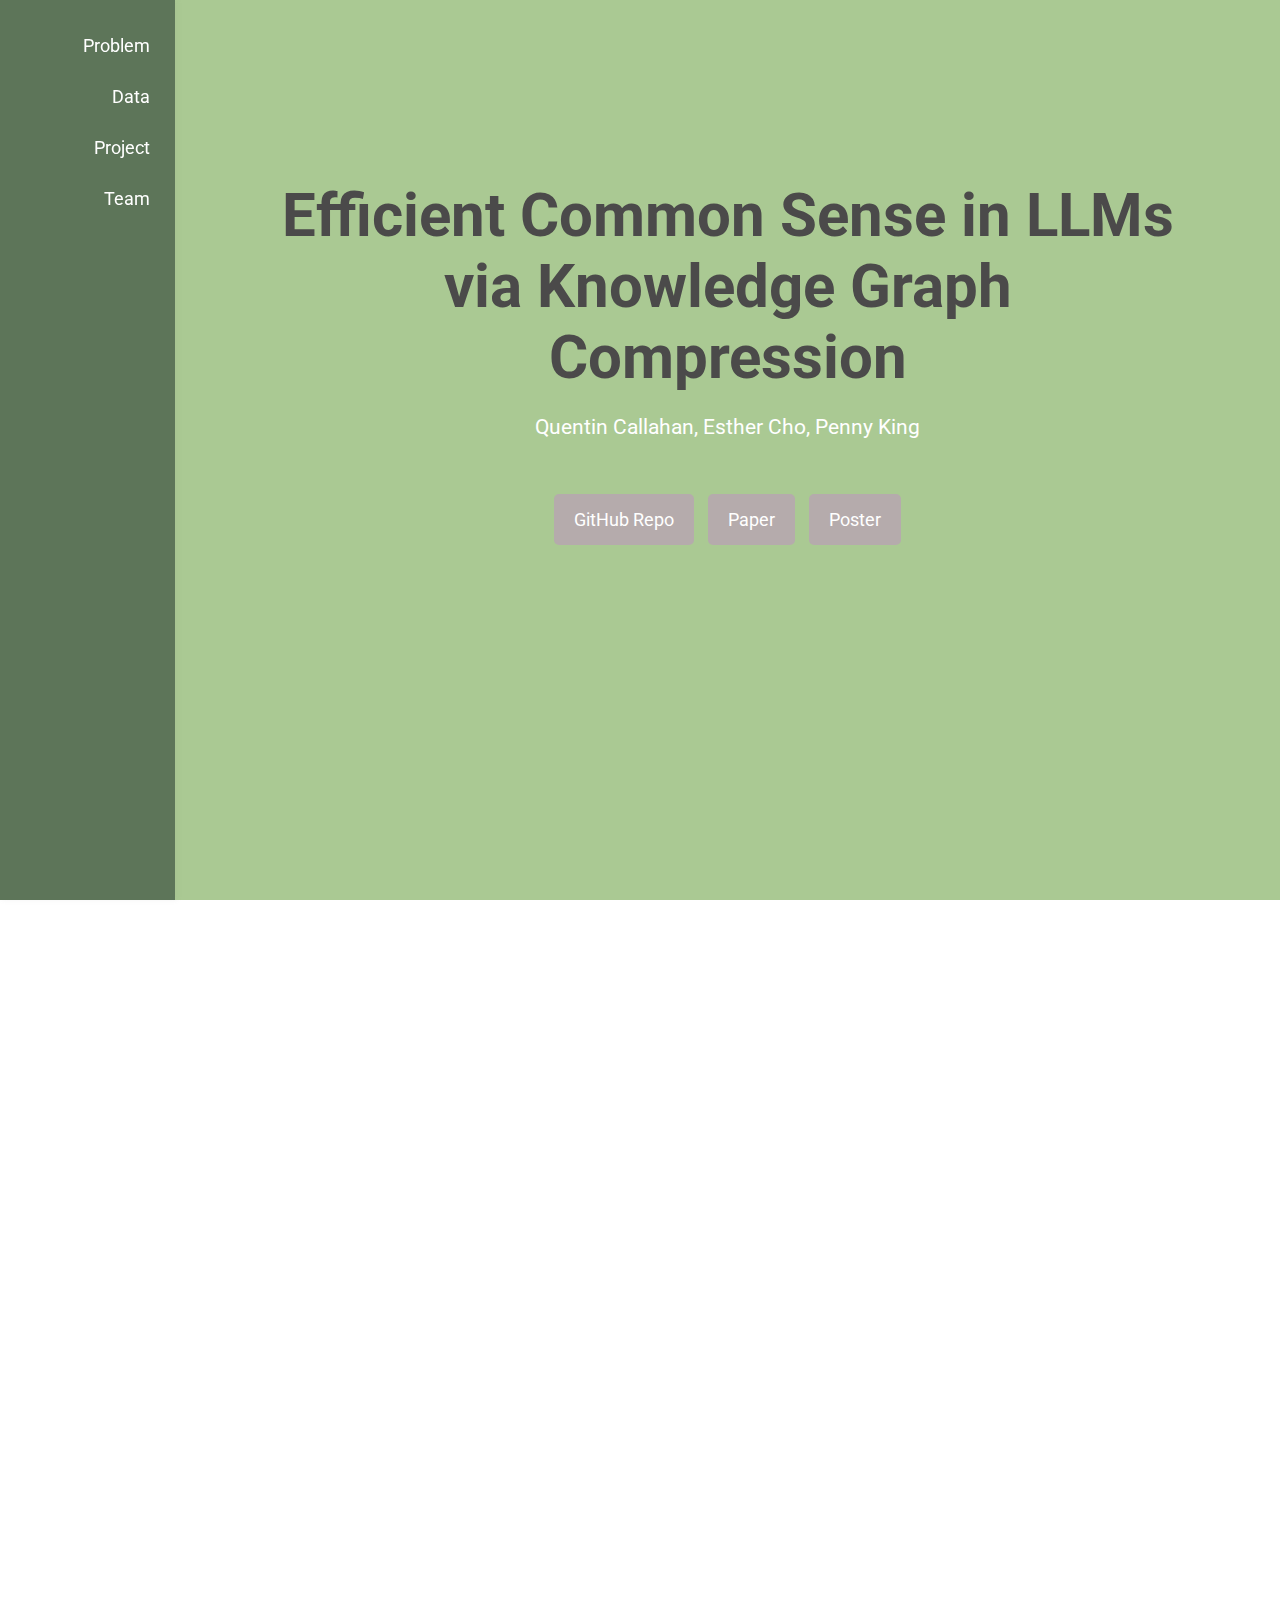
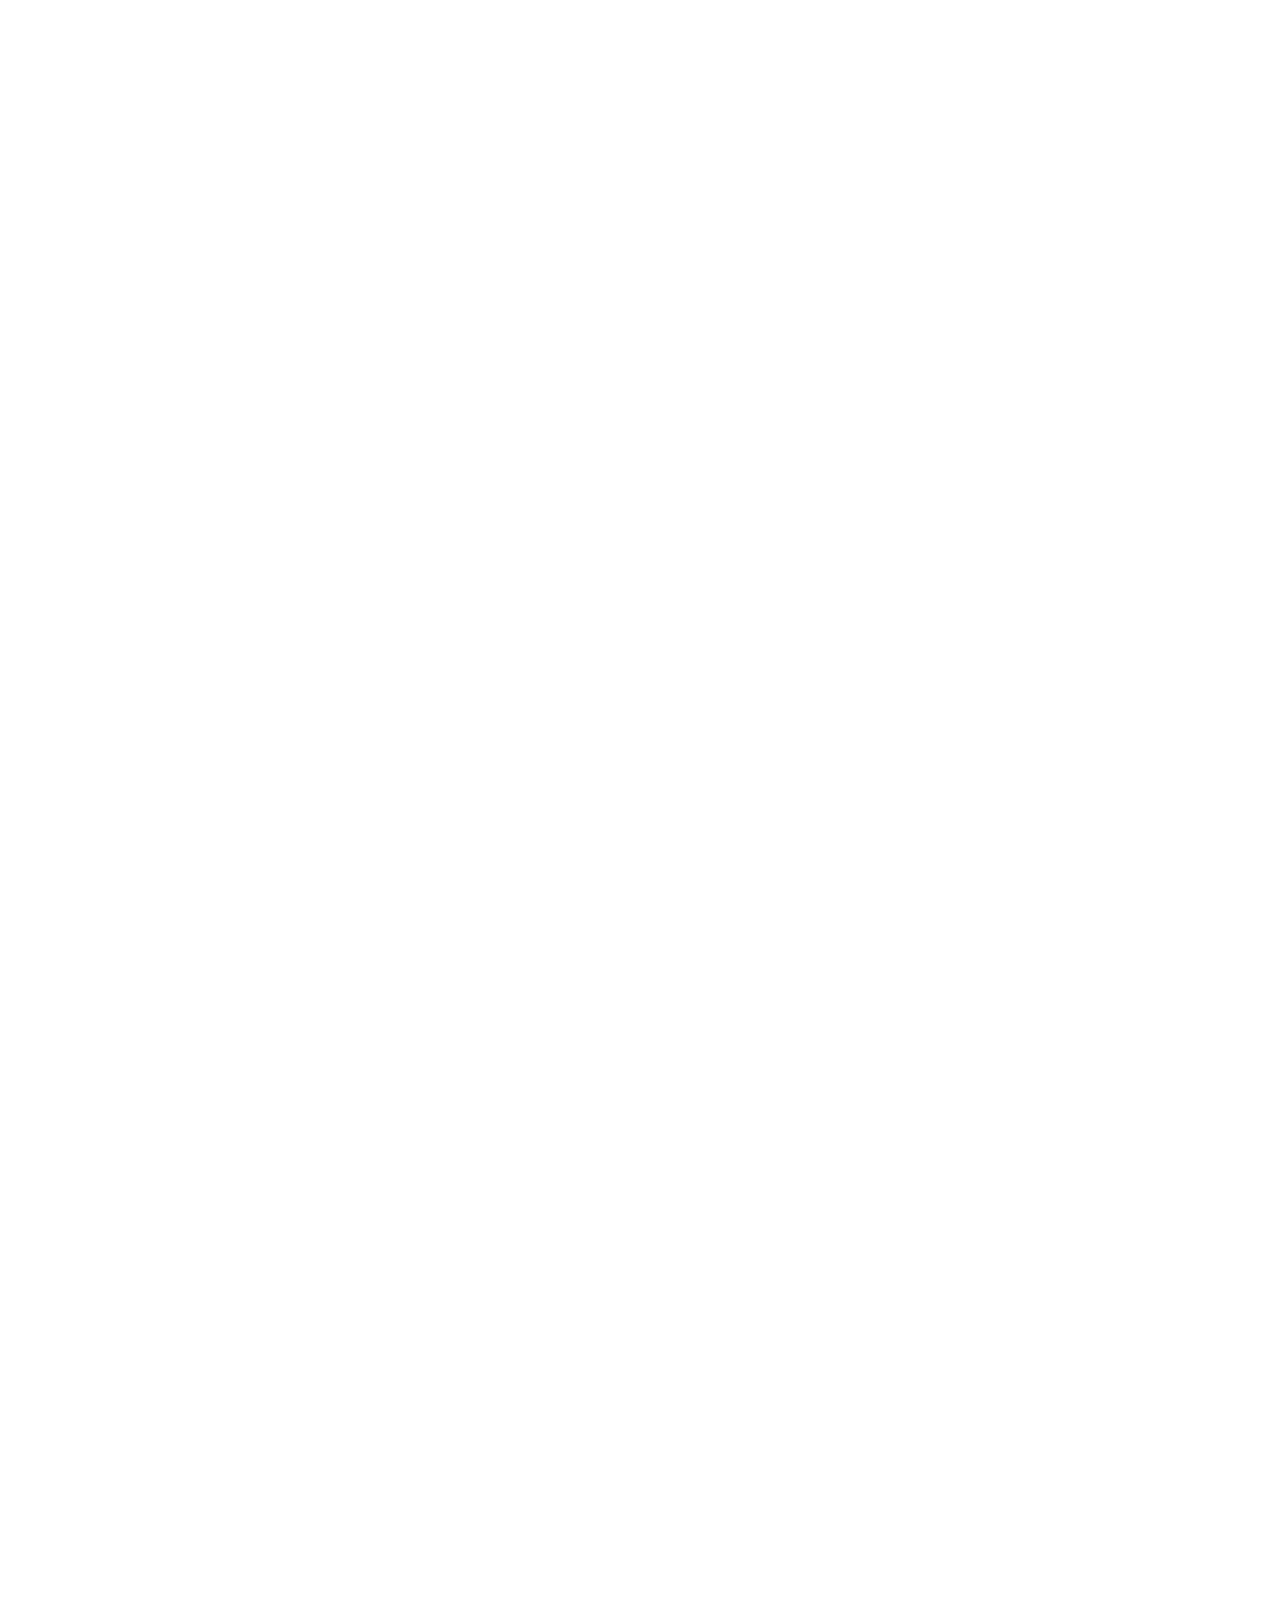
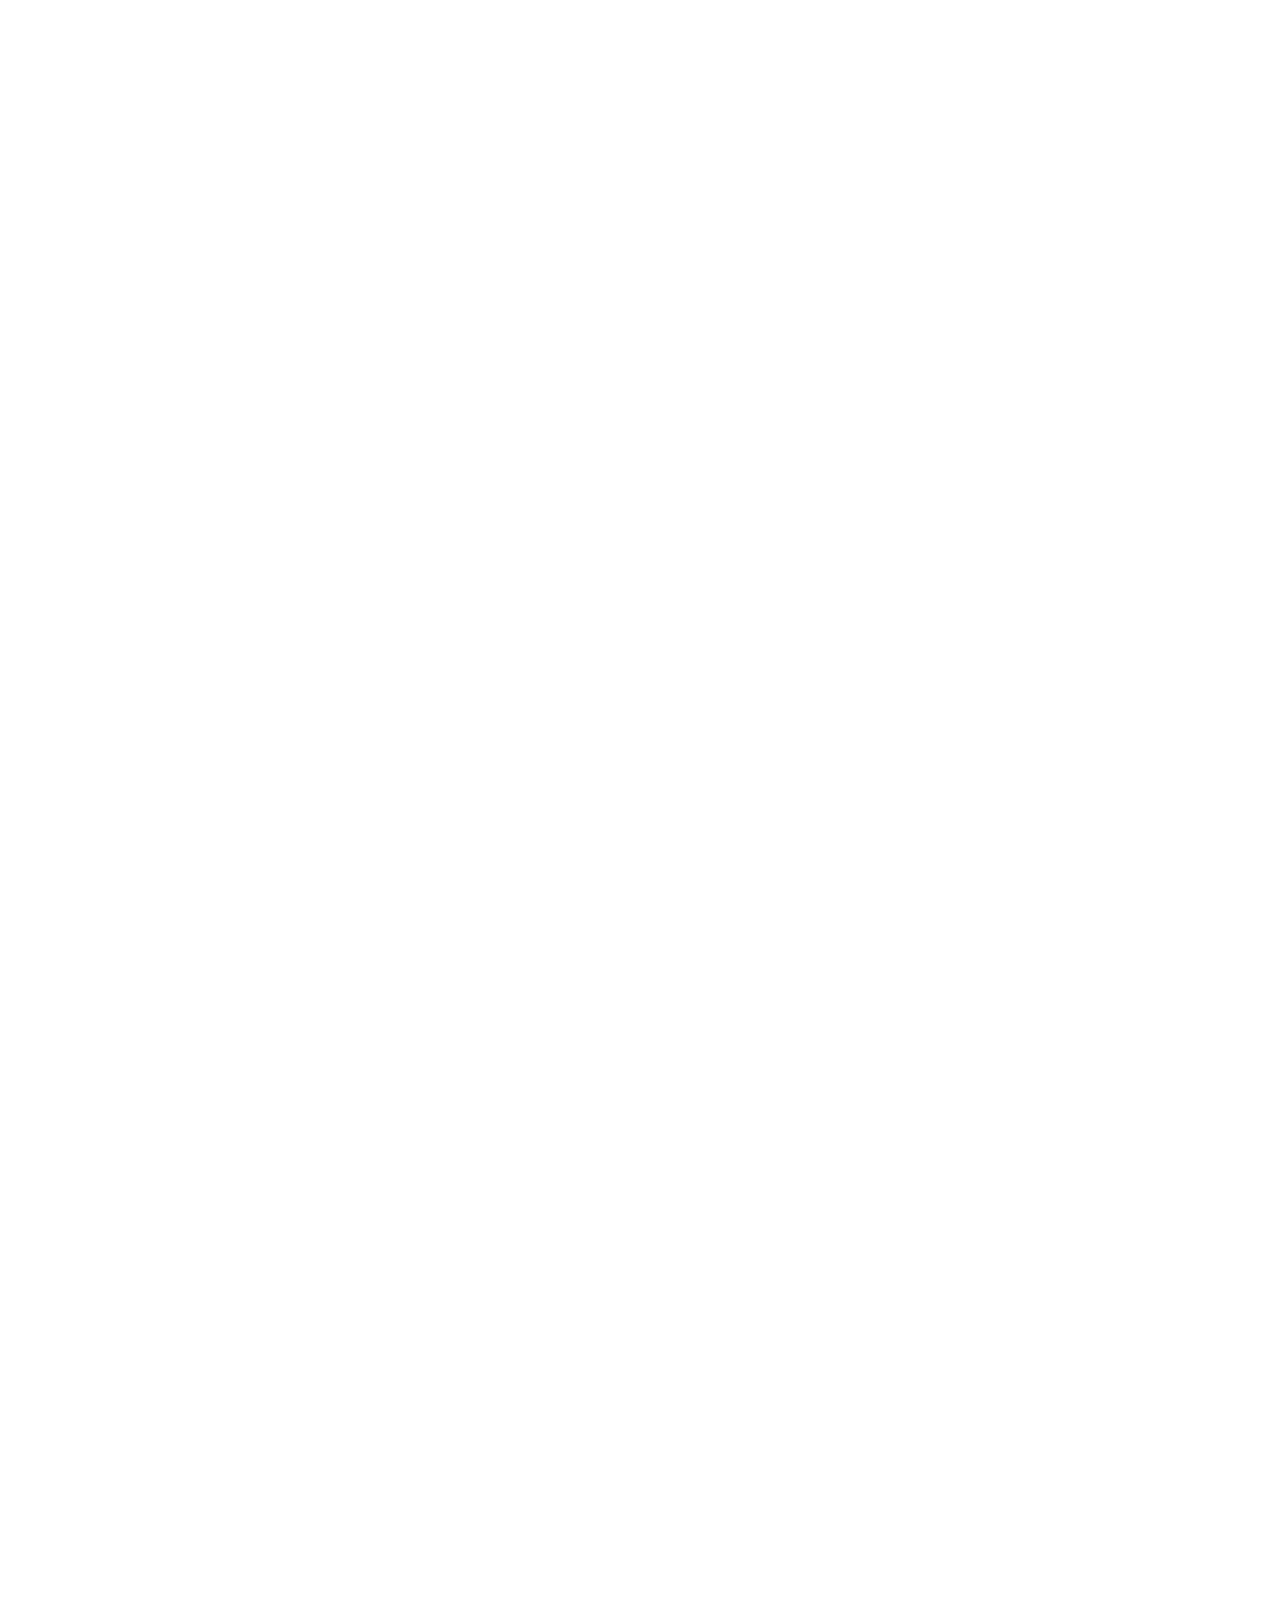
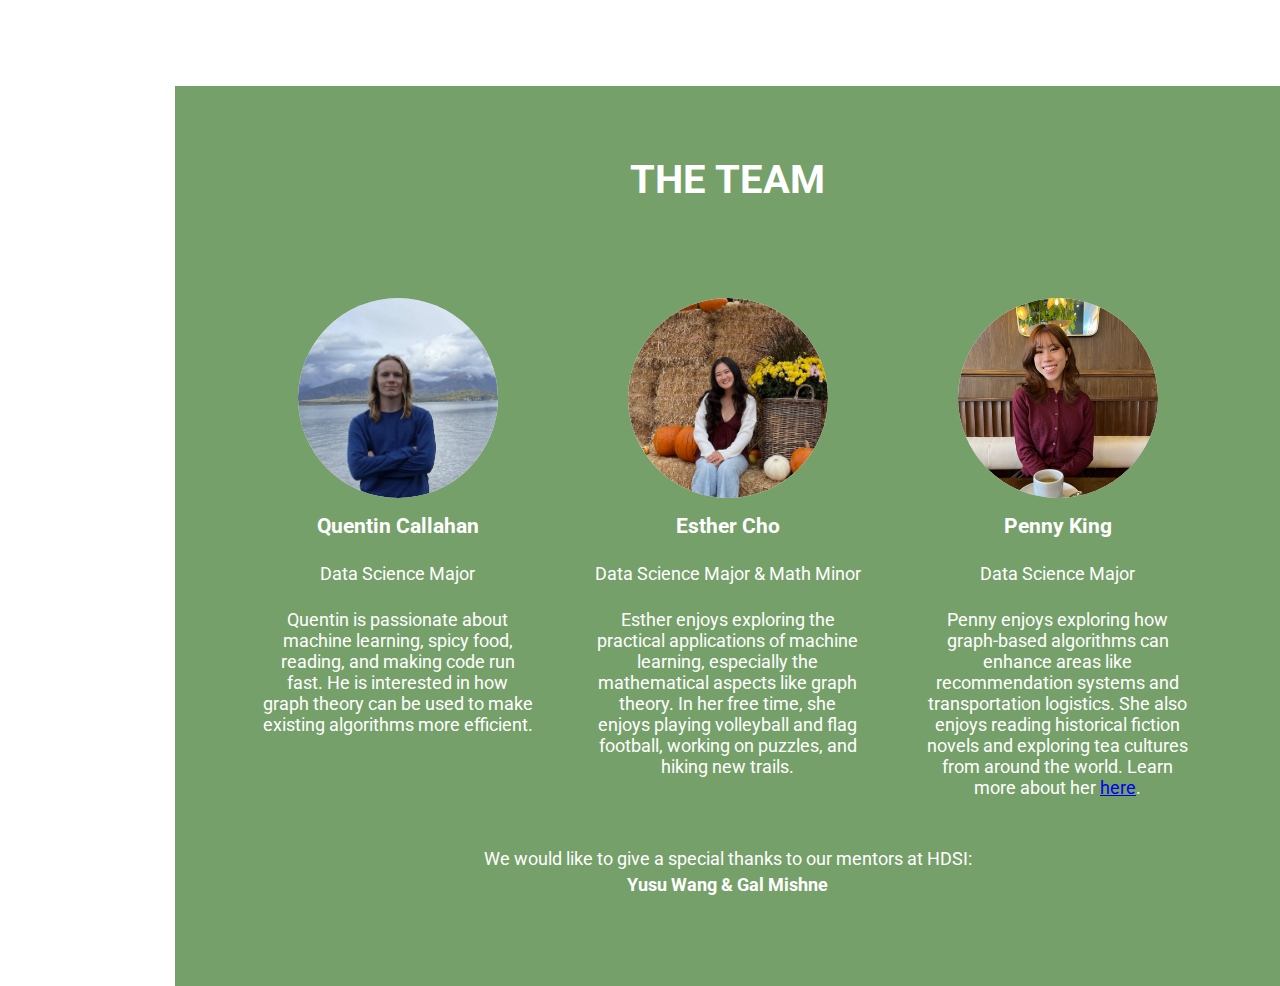
==== index.html @ 78adee22 "add new links for report and poster" ====
<!DOCTYPE html>
<html lang="en">
<head>
  <meta charset="UTF-8">
  <meta name="viewport" content="width=device-width, initial-scale=1.0">
  <title>Efficient Common Sense in LLMs via Knowledge Graph Compression</title>
  <link rel="stylesheet" href="style.css" />
  <meta name="description" content = "UCSD HDSI Data Science DSC180B Capstone Project">
  <meta name="google-site-verification" content="AqpJWZR7mF0TUiBkwljBCtdEj6GHXUa6W445wavO7Ps" />
  
  <script src = 'script.js'></script>
  <link href="https://fonts.googleapis.com/css2?family=Roboto:wght@100;300;400;500;700&display=swap" rel="stylesheet">
</head>
<body>

    <body>
        <div class="container">
          <div class="sidebar">
            <a href="#problem">Problem</a>
            <a href="#data">Data</a>
            <a href="#project">Project</a>
            <a href="#team">Team</a>
          </div>
          <div class="main">
            <div class="header">
                <div class="header-content">
              <h1>Efficient Common Sense in LLMs via Knowledge Graph Compression</h1>

              <h3>Quentin Callahan, Esther Cho, Penny King</h3>
              
              <div class="buttons">
                <a href="https://github.com/PenelopeKing/Efficient-Common-Sense-in-LLMs-via-Knowledge-Graph-Compression" target="_blank" class="button">GitHub Repo</a>
                <a href="https://github.com/estherch0/artifact-directory/blob/main/report.pdf" target="_blank" class="button">Paper</a>
                <a href="https://drive.google.com/file/d/1TggEVpC3iGciQVlMHNFu9MKXu7TgZp3U/view" target="_blank" class="button">Poster</a>
              </div>

              

            </div>
            </div>
            <div class="content">
              <div class = "content2" >
              <section class="fade-section" id="problem">
                <h2>THE PROBLEM</h2>

                <div class="image-container">
                  <img class="probimg" src="assets/figures/problem1.png" alt="problem statement 1 representation">
                  <img class="probimg" src="assets/figures/problem2.png" alt="problem statement 2 representation">
                  <img class="probimg" src="assets/figures/problem3.png" alt="problem statement 3 representation">
              </div>

                <p>
                  Our project tackles a fundamental challenge in AI: teaching machines common sense. 
                  Specifically we are exploring how Large Language Models (LLM) deal with common sense and intuition.
                  Commonsense typically comes easily to humans. 
                  While humans naturally understand that "dropping a glass cup will break it," 
                  machines struggle with this type of intuitive knowledge. 
                </p>
                <p>
                  To help with this, data scientists use <b>knowledge graphs</b>, which are structured graph networks of information that connect concepts to each other along with their relationships. 
                  For example, how a “dog” (concept 1) “is a” (relationship) "mammal" (concept 2). 
                </p>

                <img class = 'img'  src="assets/figures/example_kg.png" alt="a small knowledge graph" >
          

                <p>But there's one “big” problem: these graphs are REALLY REALLY BIG.</p>

                
                <p>
                  Feeding all this information into LLMs can overwhelm them, leading to confusion and poor performance. 
                  This mirrors much like how humans also get overwhelm with a huge overflow of information.
 
                  <em>So, how can we compress these knowledge graphs to be smaller and still effective at teaching common sense to LLMs?
                  </em>
                  </p>

                  <h3 class="subtitle">Our Solution: Transformers</h3>
                   
                  <p>Transformers (specifically Graph Transformers) may be the solution for compressing knowledge graphs.
                    
                  Graph Transformers are a type of deep learning model that extends the transformer architecture to work with graph structured data. 
                  It uses the power of self-attention mechanisms and graph learning to complex complex relationships between nodes in a graph.  
                  Although they require hefty computational power, transformers are especially great at handling long-range and complex relationships especially on large graphs.  

                  </p>

                  <p>
                    Being able to feed commonsense into LLMs in a more effective manner through compressed knowledge graphs can lead to better virtual assistants, improved AI decision making, and more natural interactions with technology.
                  </p>
                
            
              </section>
              <section class="fade-section" id="data">
                <h2>THE DATA</h2>
                <p>The graph data we are specifically working with are Common Sense Knowledge Graphs (CSKGs). 
                  CSKGs are a specialized type of knowledge graph designed to encode general world knowledge. 
                  They play a crucial role in various applications, including reasoning, decision-making, and natural language understanding. 
                  They can assist LLMs in generating commonsense explanations beyond what is explicitly mentioned in context. 
                  And compressing CSKGs can ensure that a LLM is fed concise knowledge without redundant or irrelevant information. 
                  </p>
                <p>
                  The data we used consisted of two CSKGs: ComVE and α-NLG. 
                </p>
                
                <details>
                  <summary><b>ComVE</b></summary>
                  <p>In ComVE the goal is to generate explanations on why a nonsensical sentence does not make sense. 
                    Each sample comes with three reference output sentences, which are human-written explanations. 
                    The dataset has a training size of 10k, and a test and validation size of 1000.</p>
                </details>
                
                <details>
                  <summary><b>α-NLG</b></summary>
                  <p>For α-NLG, the task is to generate a plausible explanation for what might have happened between a past and future observation, 
                    which is also known as abductive reasoning. Each sample in the dataset includes up to 5 reference outputs. 
                    This dataset has 50k training points, over 1,500 validation points, and over 3,500 test data points.</p>
                </details>

              
              </section>


              <section class="fade-section" id="project">
                <h2>THE PROJECT</h2>
                <h3 class="subtitle">Methods</h3>
                <p>
                  We aimed to help AI understand common sense better by making large collections of knowledge easier to handle. Below is a general outline of how our methodology works:
                </p>
                
                <div style="text-align: center;">
                  <img src="assets/figures/overview_transparent.png" alt="Project pipeline" style="width:100%;max-width:800px;">
                </div>
                <p><b>1. Finding Important Information</b></p>

                <p>We started by picking out the key ideas from a sentence. For example, from "A person cannot walk across water because water is not solid," the important words are "person," "walk," "water," and "solid." We then looked for related ideas connected to these words in the knowledge graph.
                </p>

                <p><b>2. Compression: Choosing the Best Connections</b></p>

                <p>We used a special model called a graph transformer to decide which connections were the most important. Think of it like a highlighter that picks out the most relevant ideas while ignoring less useful details. This helps the computer focus on what really matters for understanding the meaning.
                  </p>

                  <details>
                    <summary><b>About Transformers</b></summary>
                    <p>
                      Traditional NLP transformers were built to work on fully connected 
                      and often sequential sequences. 
                      However, graph data has a topology that is often large, 
                      complex and does not guarantee full connectivity. 
                      NLP transformer models largely use positional 
                      encodings for words to ensure unique representation and 
                      preserve distance information about each word. 
                      This has been adapted in graph transformers by 
                      fusing node positional features using Laplacian eigenvectors for graph data. 
                      This technique is an effective way to encode node positional information in 
                      complex graph data.</p>
                    <p> 
                      Transformers excel on large graph data due to their ability to capture 
                      long-range dependencies and complex relationships between nodes, 
                      thanks to the self-attention mechanism that considers all node interactions simultaneously. 
                      This global receptive field allows them to effectively model intricate structures 
                      and dependencies that traditional Graph Neural Networks (GNNs) struggle with due to 
                      limited neighborhood aggregation. 
                      Additionally, transformers are highly parallelizable and scalable, 
                      making them well-suited for processing large graphs efficiently, 
                      especially when combined with sparse attention techniques to handle graph sparsity.
                    </p>
                  </details>

                <p><b>3. Turning Connections into Text</b></p>
                <p>Instead of just feeding the computer a list of words, we turned the connections into short text explanations. This gave the computer more context and helped it understand the relationships better.

                </p>

                <p><b>4. Training the LLM</b></p>
                <p>We trained our model using two tasks:
                </p>

                <p style="margin-left:50px;"><b style="color:var(--chestnut-color);">Explaining Nonsense:</b> We gave the model strange sentences and asked it to explain why they didn't make sense.                </p>
                <p style="margin-left:50px;"><b style="color:var(--chestnut-color);">Guessing What Happened:</b> We showed it two events and asked it to guess what happened in between (abductive reasoning).</p>

                <p><b>5. Measuring Success </b></p>
                <p>We checked how well our model did by measuring three things:
                </p>
                <p style="margin-left:50px;"><b style="color:var(--chestnut-color);">Variety across multiple LLM generated sentences:</b> Did the LLM come up with different explanations each time?</p>
                <p style="margin-left:50px;"><b style="color:var(--chestnut-color);">Variety within a singular LLM generated sentence:</b> Is there a variety of words within the generated sentences?</p>
                <p style="margin-left:50px;"><b style="color:var(--chestnut-color);">Quality of LLM generated vs reference sentences:</b>  Were the explanations accurate and reasonable?                </p>

                <h3 class="subtitle">Results</h3>
                <p></p>
                <img src="results-placeholder.png" alt="Results visualization" style="width:100%;max-width:400px;">
                  

                  <h3 class="subtitle">Conclusion</h3>
                  <p>Ultimately the goal of effective compression of common sense knowledge graphs is not just about teaching AI to “know” more, but how to “understand” more intelligently and intuitively. 
                  </p>
                    <p>
                    Effectively incorporating common sense knowledge in LLMs can lead to smarter virtual assitants that can better understand user intent. 
                    As well as improved AI decision making for more accurate and logical responses. It can also allow machines to interact more naturally for human thinking and logic, specifically when it comes to the nuances of human intuition.
                  </p>

              </section>
              </div>

              <section id="team" class="team">
                <h2>THE TEAM</h2>
                <div class="team-members">
                  <div class="team-member">
                    <div class="member-image">
                      <a href="https://github.com/Qcallahan" target="_blank">
                      <img src="assets/pics/quentin.jpeg" alt="Quentin Callahan">
                    </a>
                    </div>
                    <h3>Quentin Callahan</h3>
                    <p>Data Science Major</p>
                    <p>Quentin is passionate about machine learning, spicy food, reading, and making code run fast. 
                      He is interested in how graph theory can be used to make existing algorithms more efficient.</p>

                  </div>
                  <div class="team-member">
                    <div class="member-image">
                      <a href="https://github.com/estherch0" target="_blank">
                      <img src="assets/pics/esther.jpeg" alt="Esther Cho">
                    </a>
                    </div>
                    <h3>Esther Cho</h3>
                    <p>Data Science Major & Math Minor</p>
                    <p>Esther enjoys exploring the practical applications of machine learning, especially the mathematical aspects like graph theory. 
                      In her free time, she enjoys playing volleyball and flag football, working on puzzles, and hiking new trails.</p>

                  </div>
                  <div class="team-member">
                    <div class="member-image">
                      <a href="https://github.com/PenelopeKing" target="_blank">
                      <img src="assets/pics/penny.JPG" alt="Penny King">
                    </a>
                    </div>
                    <h3>Penny King</h3>
                    <p>Data Science Major</p>
                    <p>Penny enjoys exploring how graph-based algorithms can enhance areas like recommendation systems and transportation logistics. 
                      She also enjoys reading historical fiction novels and exploring tea cultures from around the world. 
                      Learn more about her <a href="https://penelopeking.github.io/" target="_blank">here</a>.</p>
                  </div>
                </div>

                <div class="special-thanks">
                  
                  <p style="margin-bottom:-20px;">We would like to give a special thanks to our mentors at HDSI:</p>
                  <p><strong>Yusu Wang & Gal Mishne</strong></p>
                </div>
              </section>
            </div>
          </div>
        </div>
      </body>
      

      
</body>
</html>
---- style.css ----
/* General reset to avoid scrollbar issues */
body {
    font-family: 'Roboto', sans-serif;
    margin: 0;
    padding: 0;
    display: flex;
    overflow-x: hidden; /* Prevent horizontal scrollbars */
    font-size:18px;
  }

/* General button styling */
.button {
  display: inline-block; /* Ensures proper button dimensions */
  text-decoration: none; /* Removes underline from links */
  color: white; /* Text color */
  background-color: var(--button-bg); /* Button background */
  padding: 15px 20px; /* Padding for button size */
  margin: 5px; /* Spacing between buttons */
  border-radius: 5px; /* Rounded corners */
  font-size: 18px; /* Adjust text size */
  text-align: center; /* Center-align text */
  transition: background-color 0.3s ease; /* Smooth hover effect */
}

/* Hover effect for buttons */
.button:hover {
  background-color: var(--button-hover-bg); /* Change background color on hover */
  cursor: pointer; /* Change cursor to pointer */
}


/* Header */

.header {
  background-color: var(--header-bg); /* Background color */
  padding: 20px;
  min-height: 100vh; /* Make the header fill the entire viewport */
  text-align: center;
  width:100vw - var(--sidebar-width);
  color: var(--text-color);
  position: flex; /* Allow it to scroll naturally */
  margin-left: var(--sidebar-width); /* Align with the sidebar */
  box-sizing: border-box;
  margin-right:0px;
}
  

.header-content {
  margin-top: 15%; /* Set vertical alignment (adjust percentage as needed) */
  text-align: center; /* Center-align text and buttons */
}

details {
  padding-left:50px;
}

.header h1{
  color:var(--header-color);
  font-size:60px;
  padding-right:80px;
  padding-left:80px;
}

.header h3{
  padding-top:2%;
  color:#ffffff;
  font-weight: 400;

}

.spacer {
  height: 50px;
}

.spacer2 {
  height: 20px;
}

.buttons {
  margin-top: 50px; /* Space between text and buttons */
}

/*SIDEBAR*/

.sidebar {
  position: fixed;
  top: 0;
  left: 0;
  height: 100%;
  width: var(--sidebar-width);
  background-color: var(--sidebar-bg);
  padding: 20px;
  display: flex;
  flex-direction: column;
  box-shadow: 2px 0 5px rgba(144, 144, 144, 0.1);
  z-index: 2;
  box-sizing: border-box; /* Prevent padding from affecting width */
  text-align: right; /* Aligns the text to the right */
}

.sidebar a {
  text-decoration: none;
  color: #ffffff;
  margin: 10px 0;
  padding: 5px;
  transition: background-color 0.3s ease;
}

.sidebar a:hover {
  background-color: #8db58d;
  border-radius: 5px;
}

p{
  margin-left:15px;
  margin-right:15px;
  margin-bottom: 25px;
  margin-top:25px;
}

.subtitle {
  margin-left:15px;
  margin-top:35px;
  margin-bottom: 15px;
  font-size:25px;
}

img{
  margin-left:15px;
}

/*CONTENT*/
.content {
  margin-left: var(--sidebar-width);
  box-sizing: border-box;
  background-color: var(--general-bg-color);
  margin-bottom:0px;
}

.content2{
  padding-left: var(--side-padding);
  padding-right: var(--side-padding);

}
  
section {
  margin-bottom: 30px; /* Reduce space between sections */
  padding: 20px 0; /* Optional: Add consistent padding within sections */
}
  
  
section h2 {
  text-align: center;
  margin-right:0px;
  font-size: 40px;
  padding-bottom: 5px;
  margin-top: 50px;
}
  

.img {
  width: 100%;
  max-width: 400px;
  display: block; /* Makes sure margin:auto works */
  margin: 20px auto; /* Centers image horizontally */

}


/* Team Section */

.team-members {
  display: flex;
  justify-content: center;
  gap: 30px; /* Spacing between team members */
  flex-wrap: wrap; /* Allows wrapping on smaller screens */
  margin-top:10vh;
  width:100%;
}

.team-member {
  max-width: 300px;
  text-align: center;
}

.member-image {
  width: 200px;
  height: 200px;
  margin: 0 auto 15px;
  background-color: #d3d3d3; /* Placeholder background */
  border-radius: 50%; /* Makes the container circular */
  overflow: hidden; /* Ensures images don't go outside the circle */
  display: flex;
  align-items: center;
  justify-content: center;
  position: relative; /* Helps with absolute positioning inside */
}

.member-image img {
  position: absolute; /* Allows perfect centering */
  top: 50%;
  left: 50%;
  width: 100%;
  height: 100%;
  object-fit: cover; /* Ensures images fully fill the circle */
  transform: translate(-50%, -50%); /* Centers the image inside the div */
  border-radius: 50%;
  display: block; /* Removes extra spacing below images */
  margin:0;
  padding:0;
}


/* Team Section */
.team {
  margin-bottom: -30px;
  padding-bottom:50px;
  min-height: 100vh;
  background-color: var(--team-color-bg); /* Green background */
  color: white;
  text-align: center;
  position: relative;
}

.team h2 {
  text-decoration: none; /* Ensures no underline */
  border: none; /* Removes any unintended border */
}

.special-thanks{
  padding-bottom: 10px;
}
/* Apply to all elements */
* {
  margin: 0;
  padding: 0;
  box-sizing: border-box;
}


/* Initial hidden state */
/* Initial state for all sections */
.fade-section {
  opacity: 0; /* Fully transparent initially */
  transform: translateY(20px); /* Slight downward movement */
  transition: opacity 1s ease-out, transform 1s ease-out; /* Smooth transitions */
}

/* When a section is visible */
.fade-section.visible {
  opacity: 1; /* Fully visible */
  transform: translateY(0); /* Reset position */
}

/* When a section is fading out */
.fade-section.fading-out {
  opacity: 0; /* Fully transparent */
  transform: translateY(20px); /* Slight downward movement */
}

.image-container {
  margin-top:20px;
  display: flex;
  justify-content: center;
  overflow-x: auto;
  white-space: nowrap;
  padding: 0 15px;
}

.probimg {
  width: calc(33.33% - 10px); /* Adjust width to account for margins */
  max-width: 300px;
  height: auto;
  object-fit: contain;
  flex-shrink: 0;
  margin: 0 15px; /* Exact control over spacing between images */
}


  :root {
    --side-padding: 100px;
    --sidebar-bg: #5D7559; /* Sidebar background */
    --header-bg: #aac993; /* Header background */
    --text-color: #000000; /* Default text color */
    --button-bg: #B5ABAC; /* Button background */
    --button-hover-bg: #98BE91; /* Button hover background */
    --team-color-bg:#76A06A;
    --sidebar-width: 175px;

    --general-bg-color:#ffffff;
    --header-color: #4B4A4A;
    --chestnut-color: #006400;
    --rose-color: #ab4e52;
    --spanish-white: #faf6ed;
    --coral-reef: #c8bea0;
    --neural-white:#f6f6f6;
 
    --gray-asparagus: #454f45;
    --pixie-green: #bcd5b0;
    --stack: #858985;
    --inch-worm: #87f031;
    
    
  }
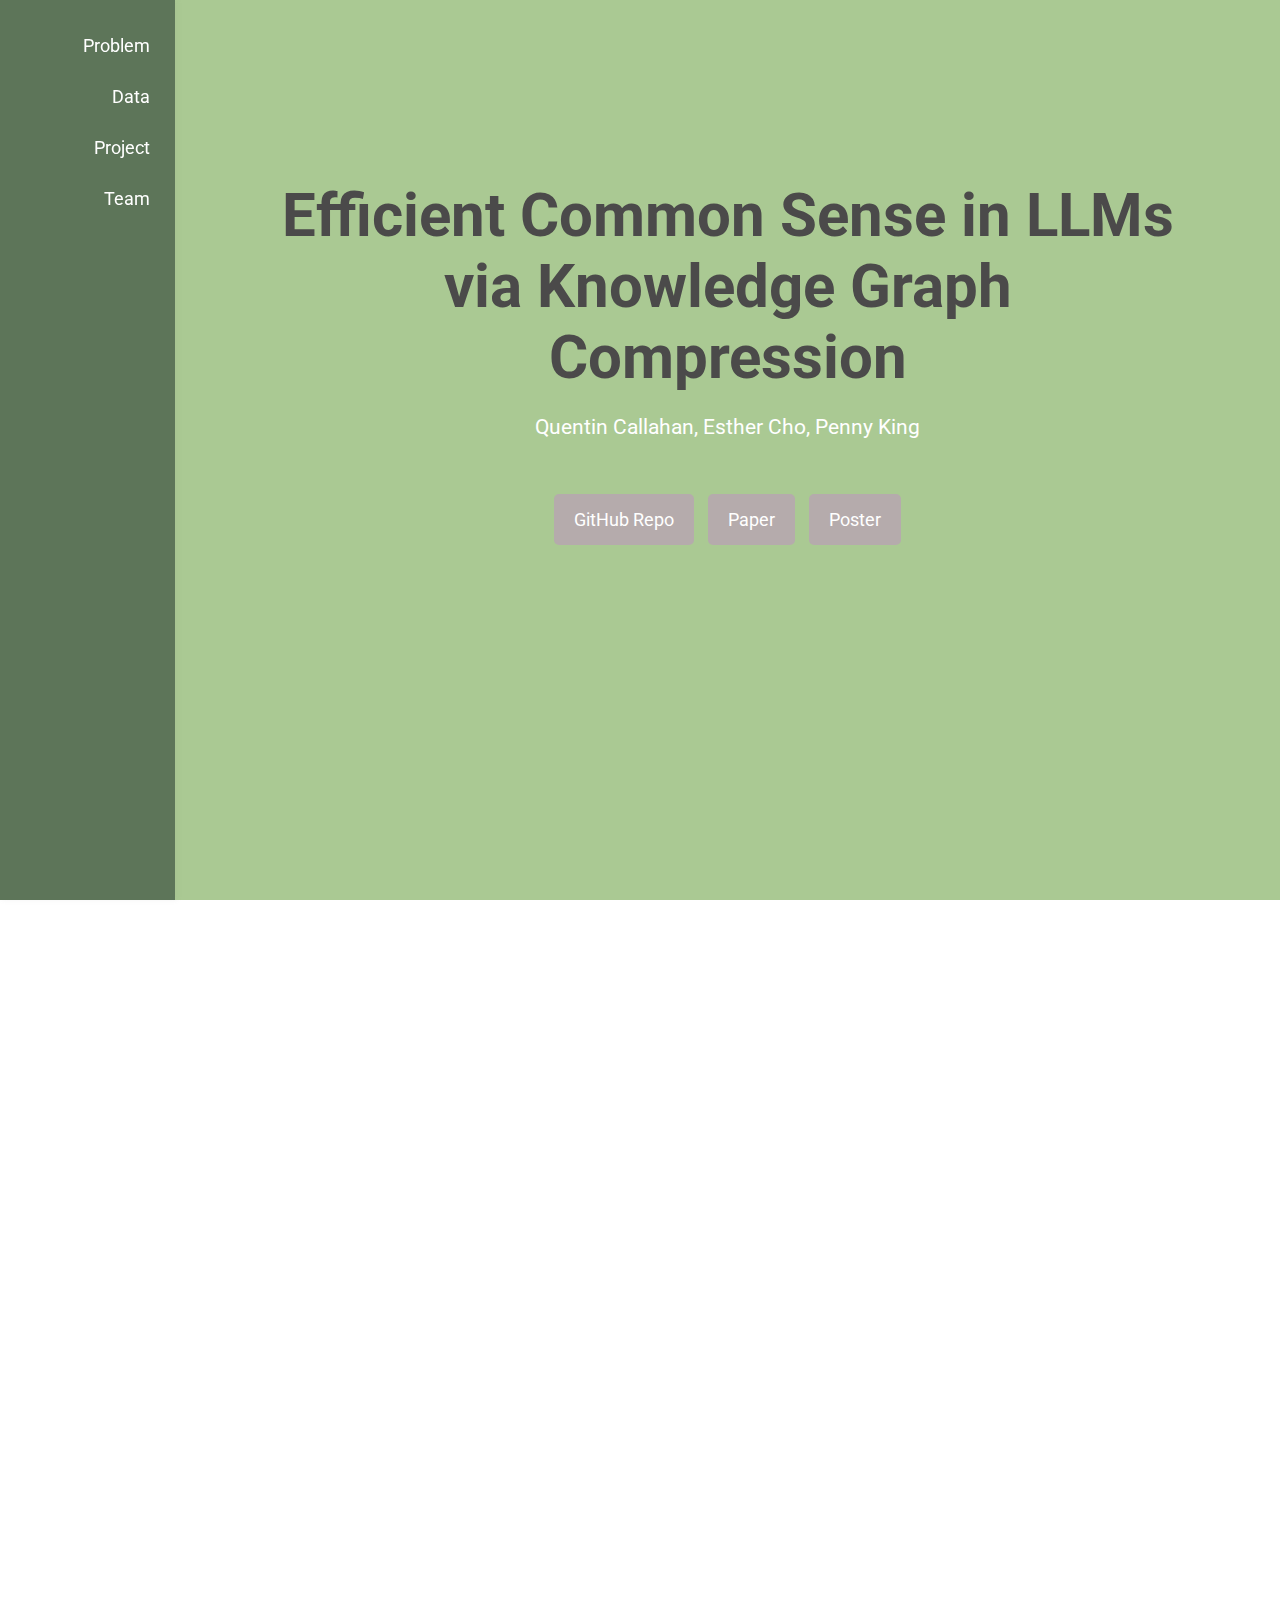
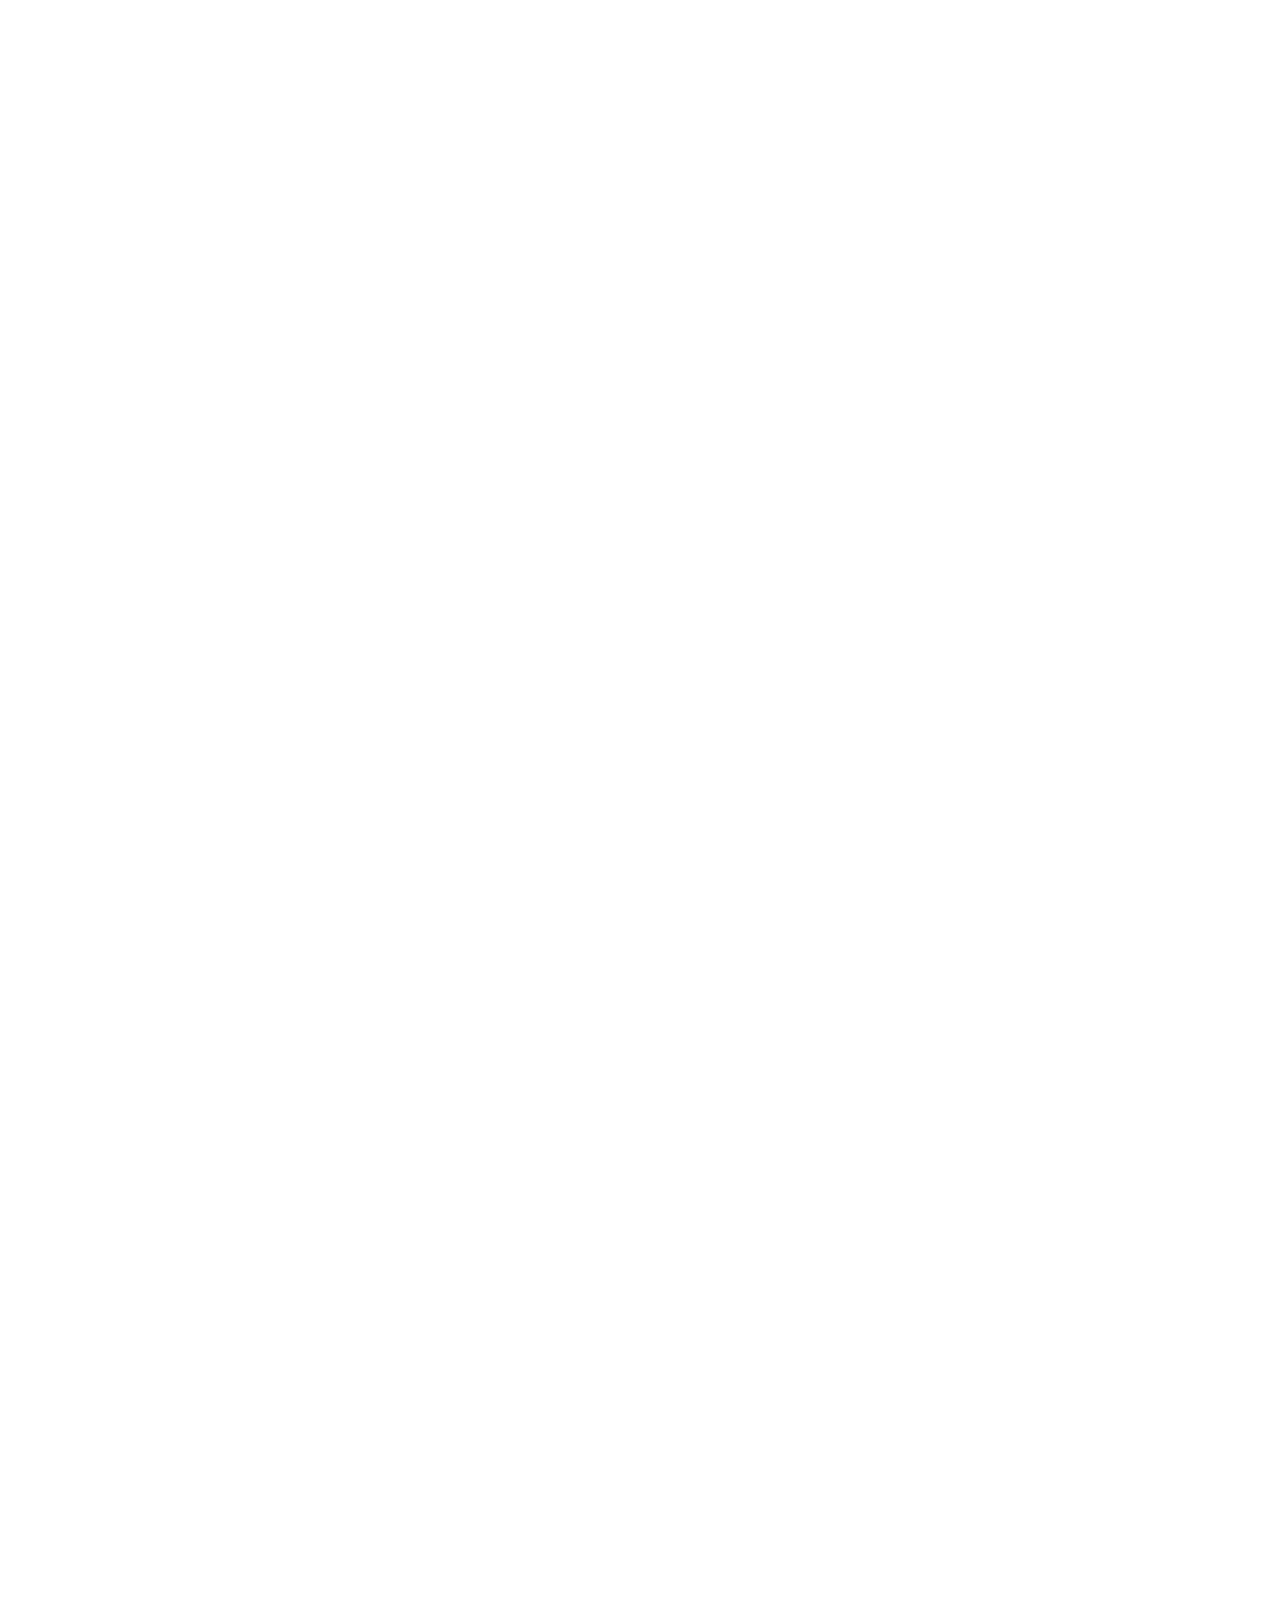
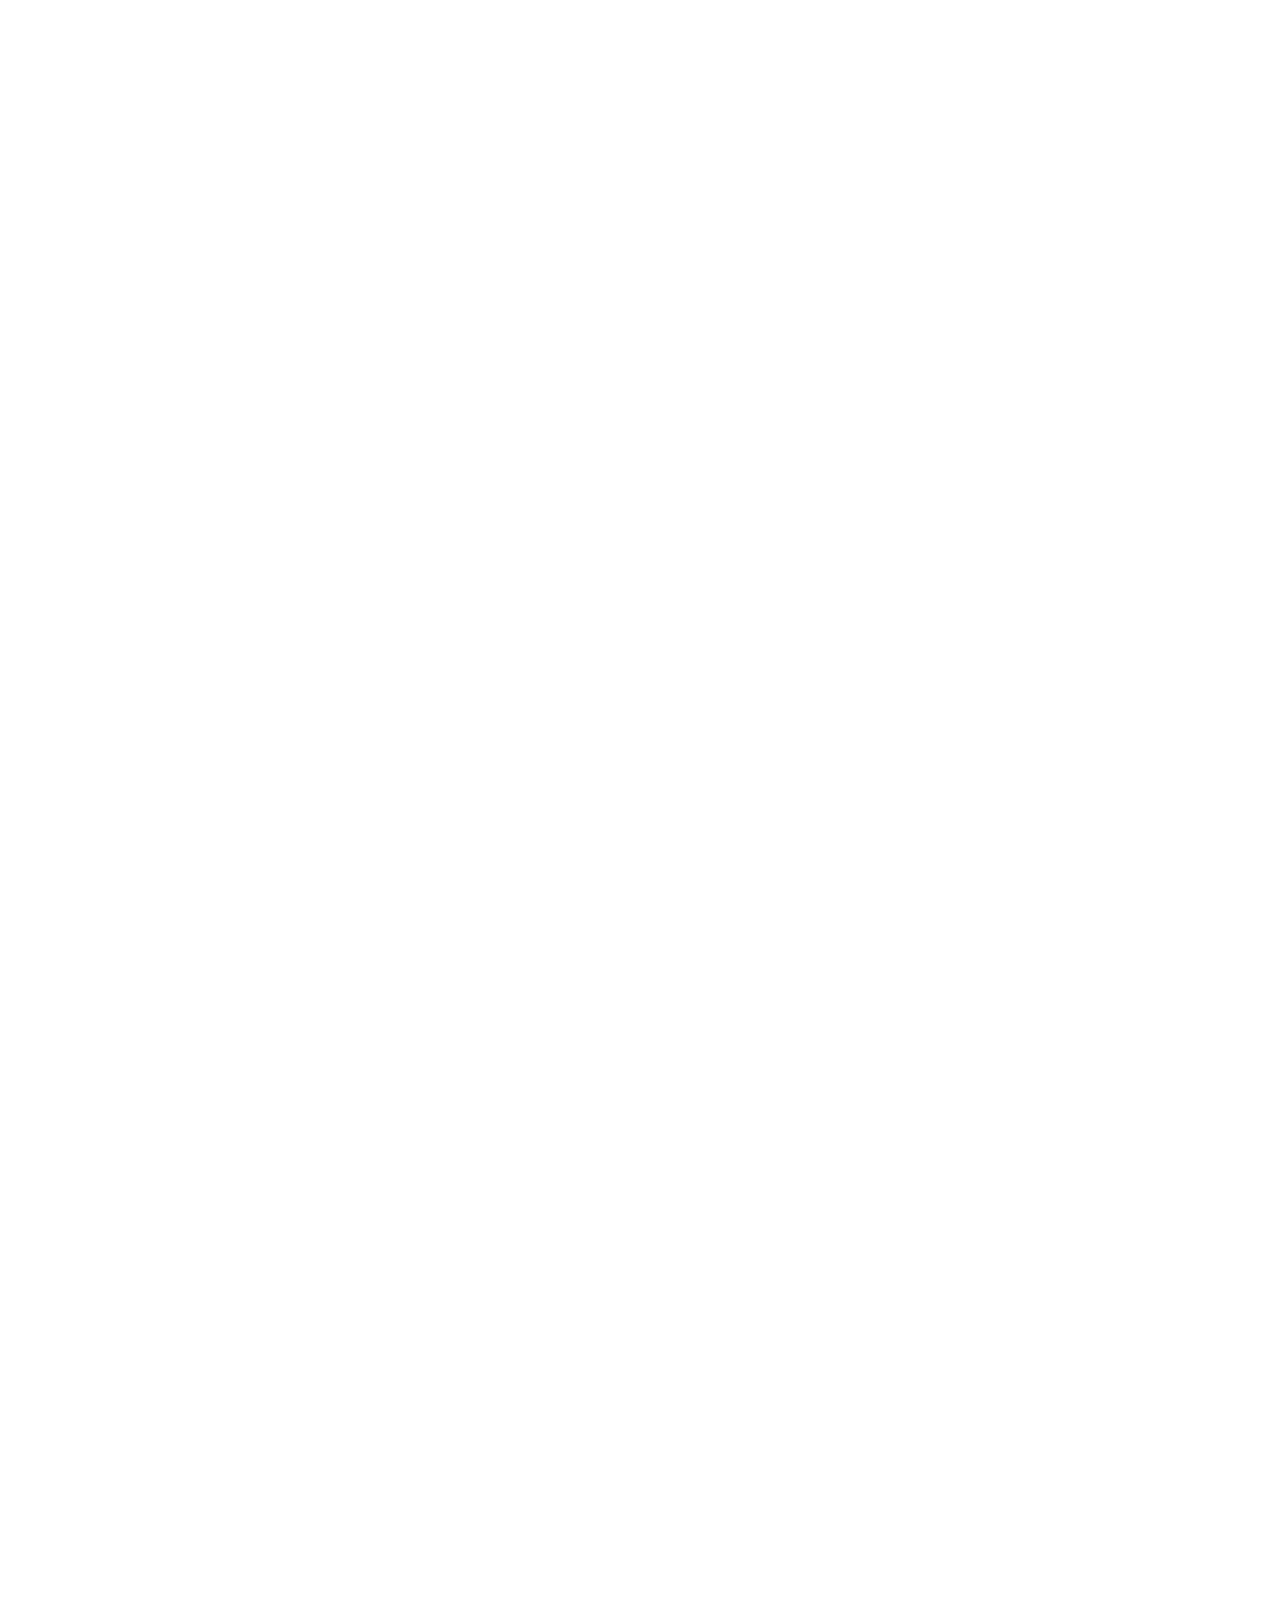
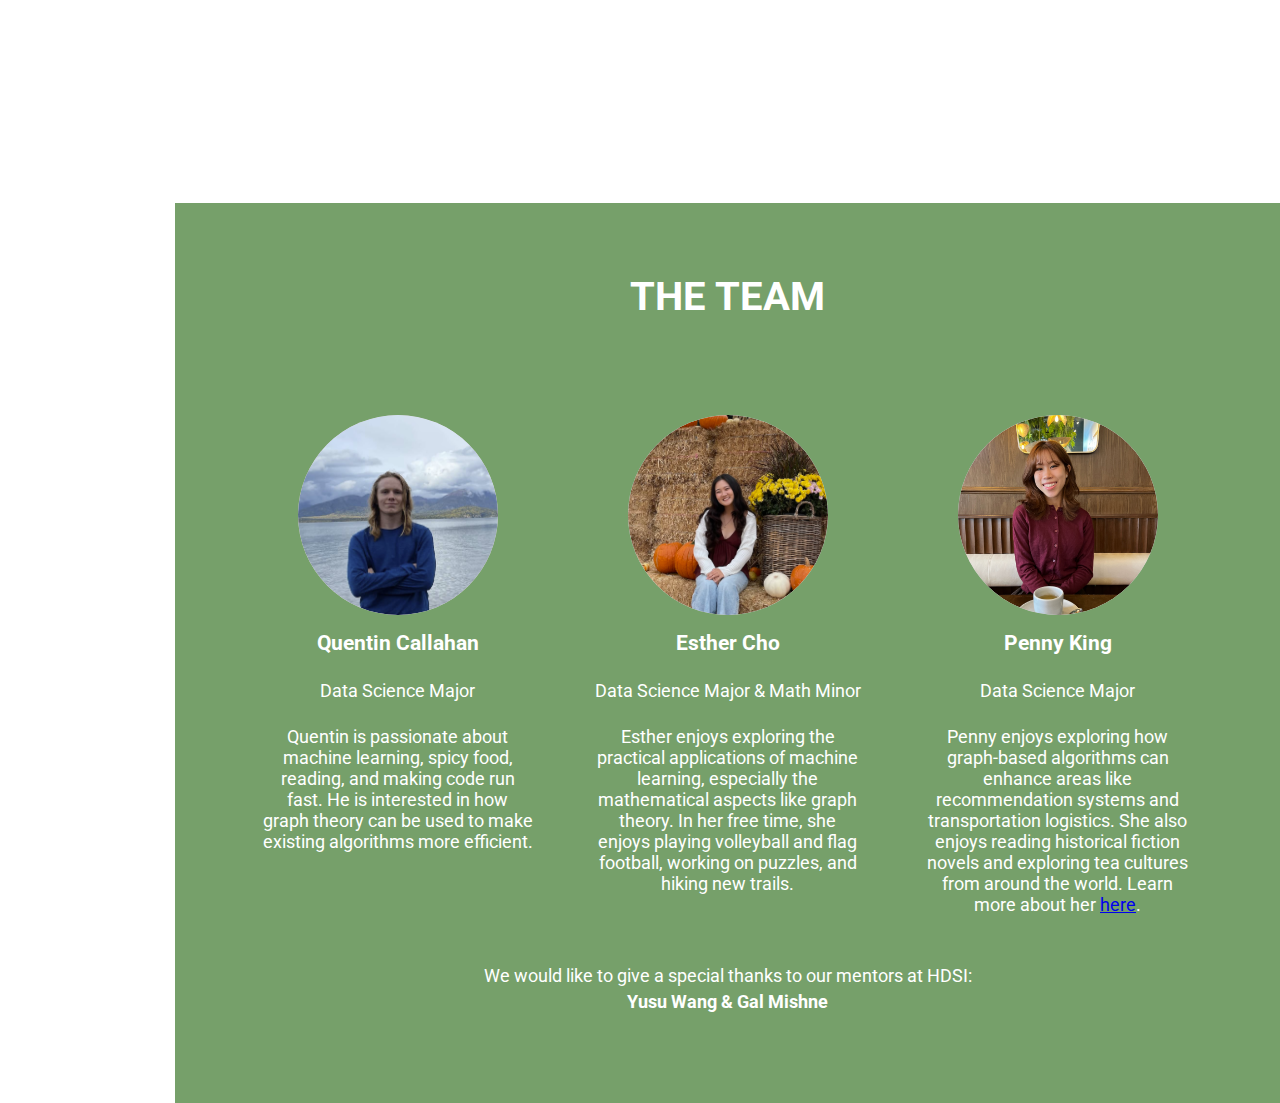
==== commit f71f7c43: "add results visualization" ====
--- a/index.html
+++ b/index.html
@@ -189,7 +189,7 @@
 
                 <h3 class="subtitle">Results</h3>
                 <p></p>
-                <img src="results-placeholder.png" alt="Results visualization" style="width:100%;max-width:400px;">
+                <img src="assets/results.png" alt="Results visualization" style="width:100%;max-width:400px;">
                   
 
                   <h3 class="subtitle">Conclusion</h3>
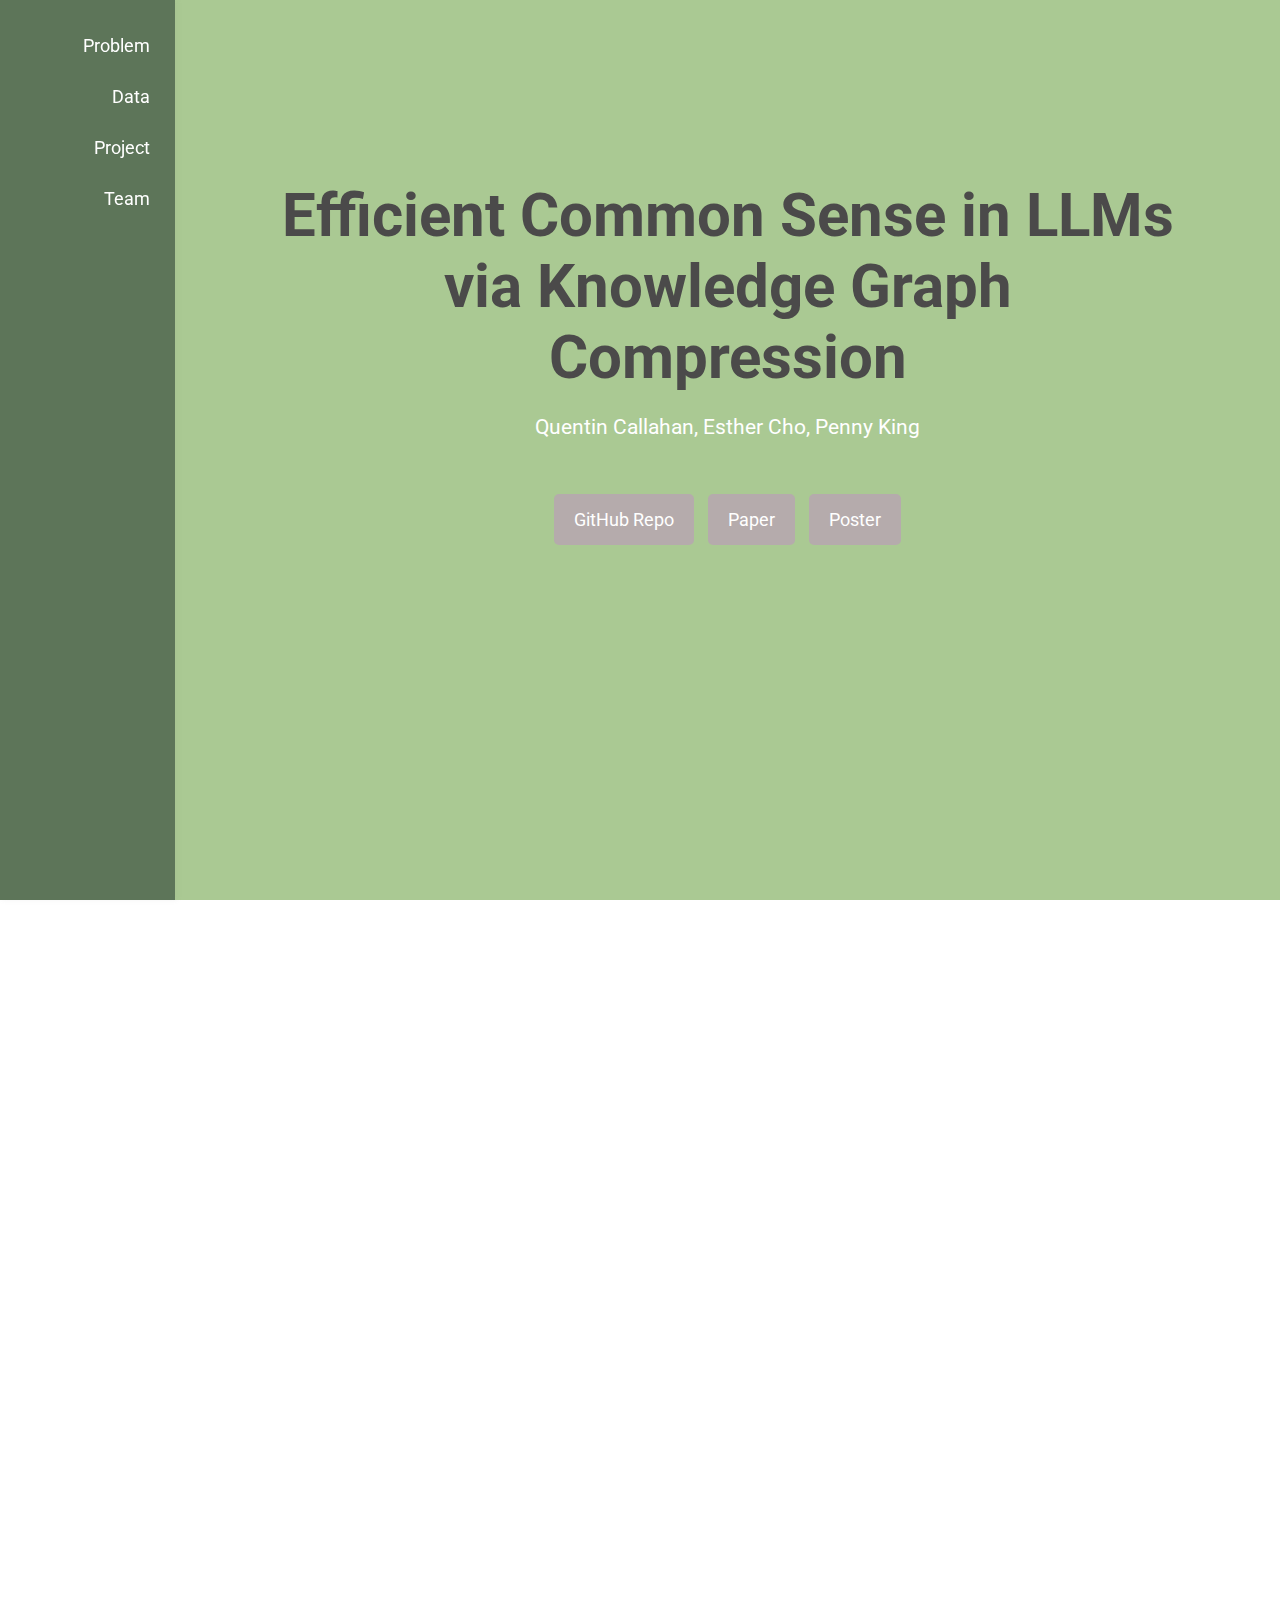
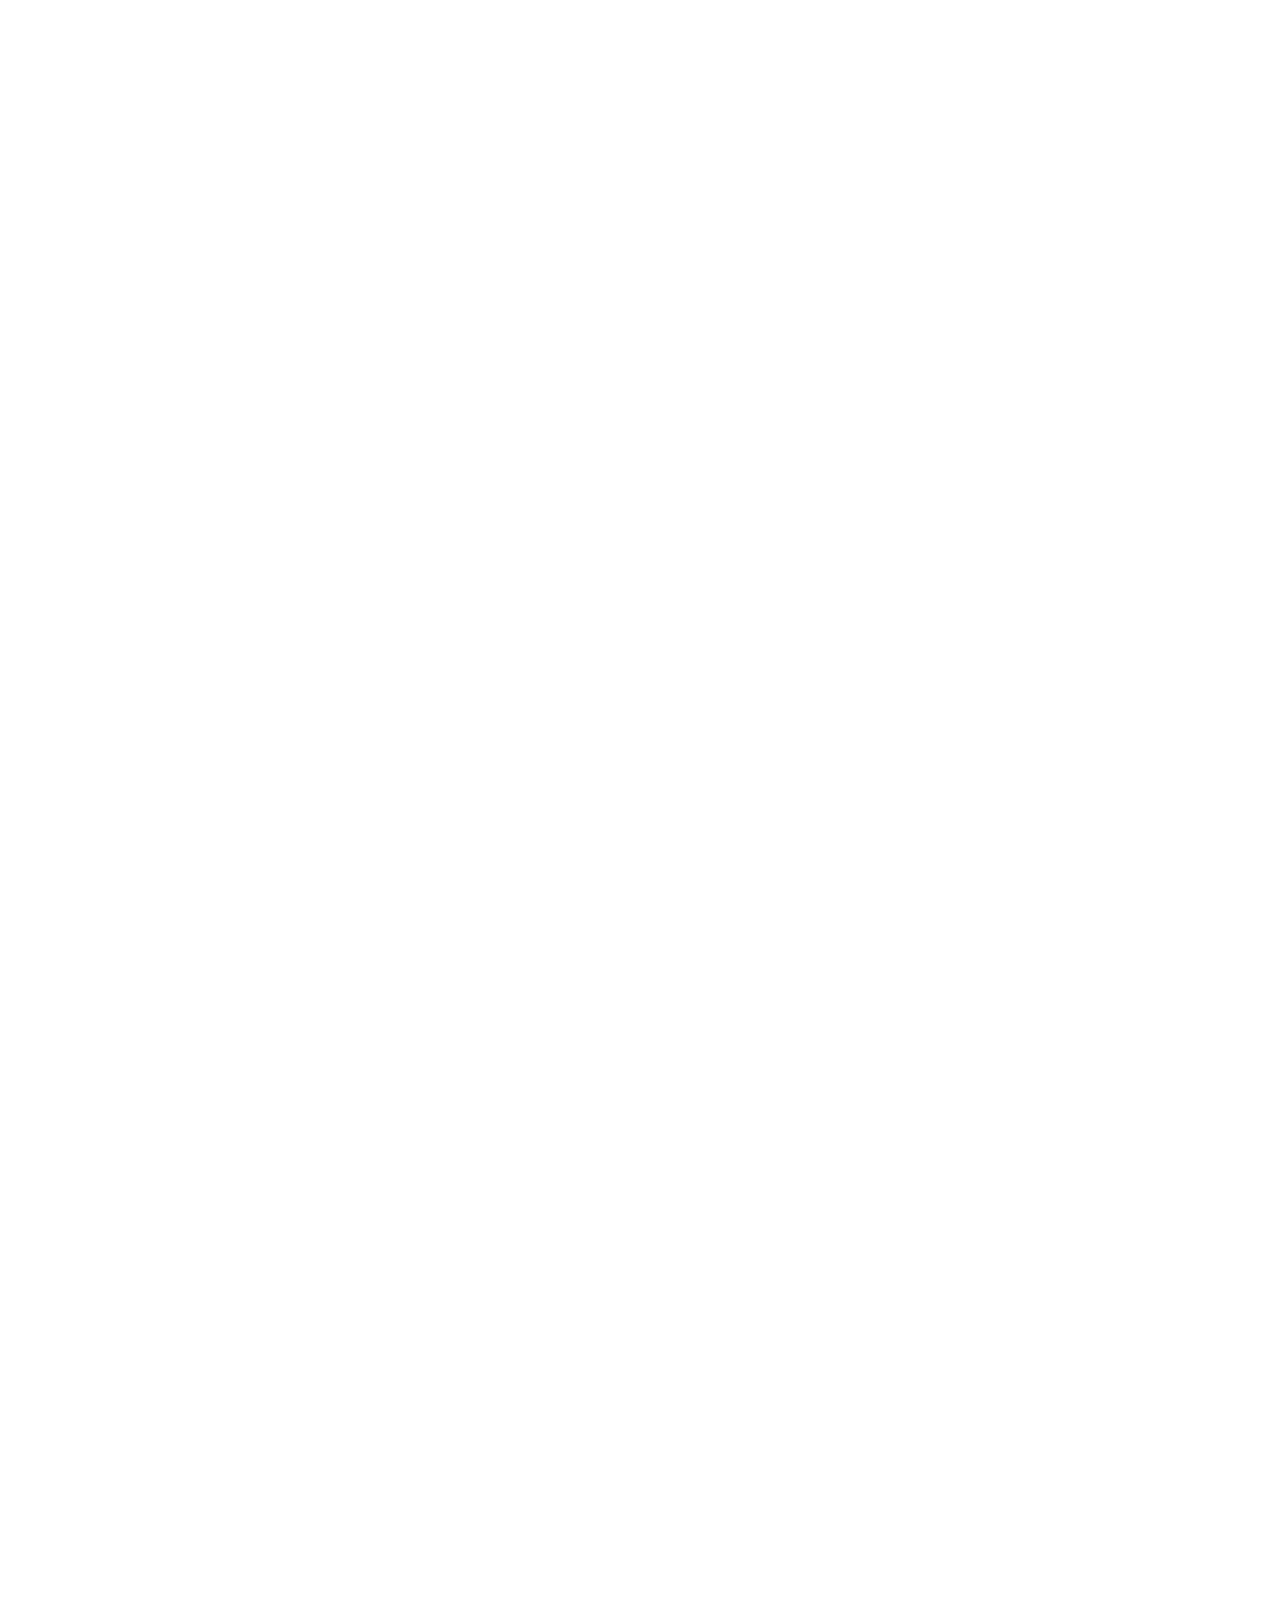
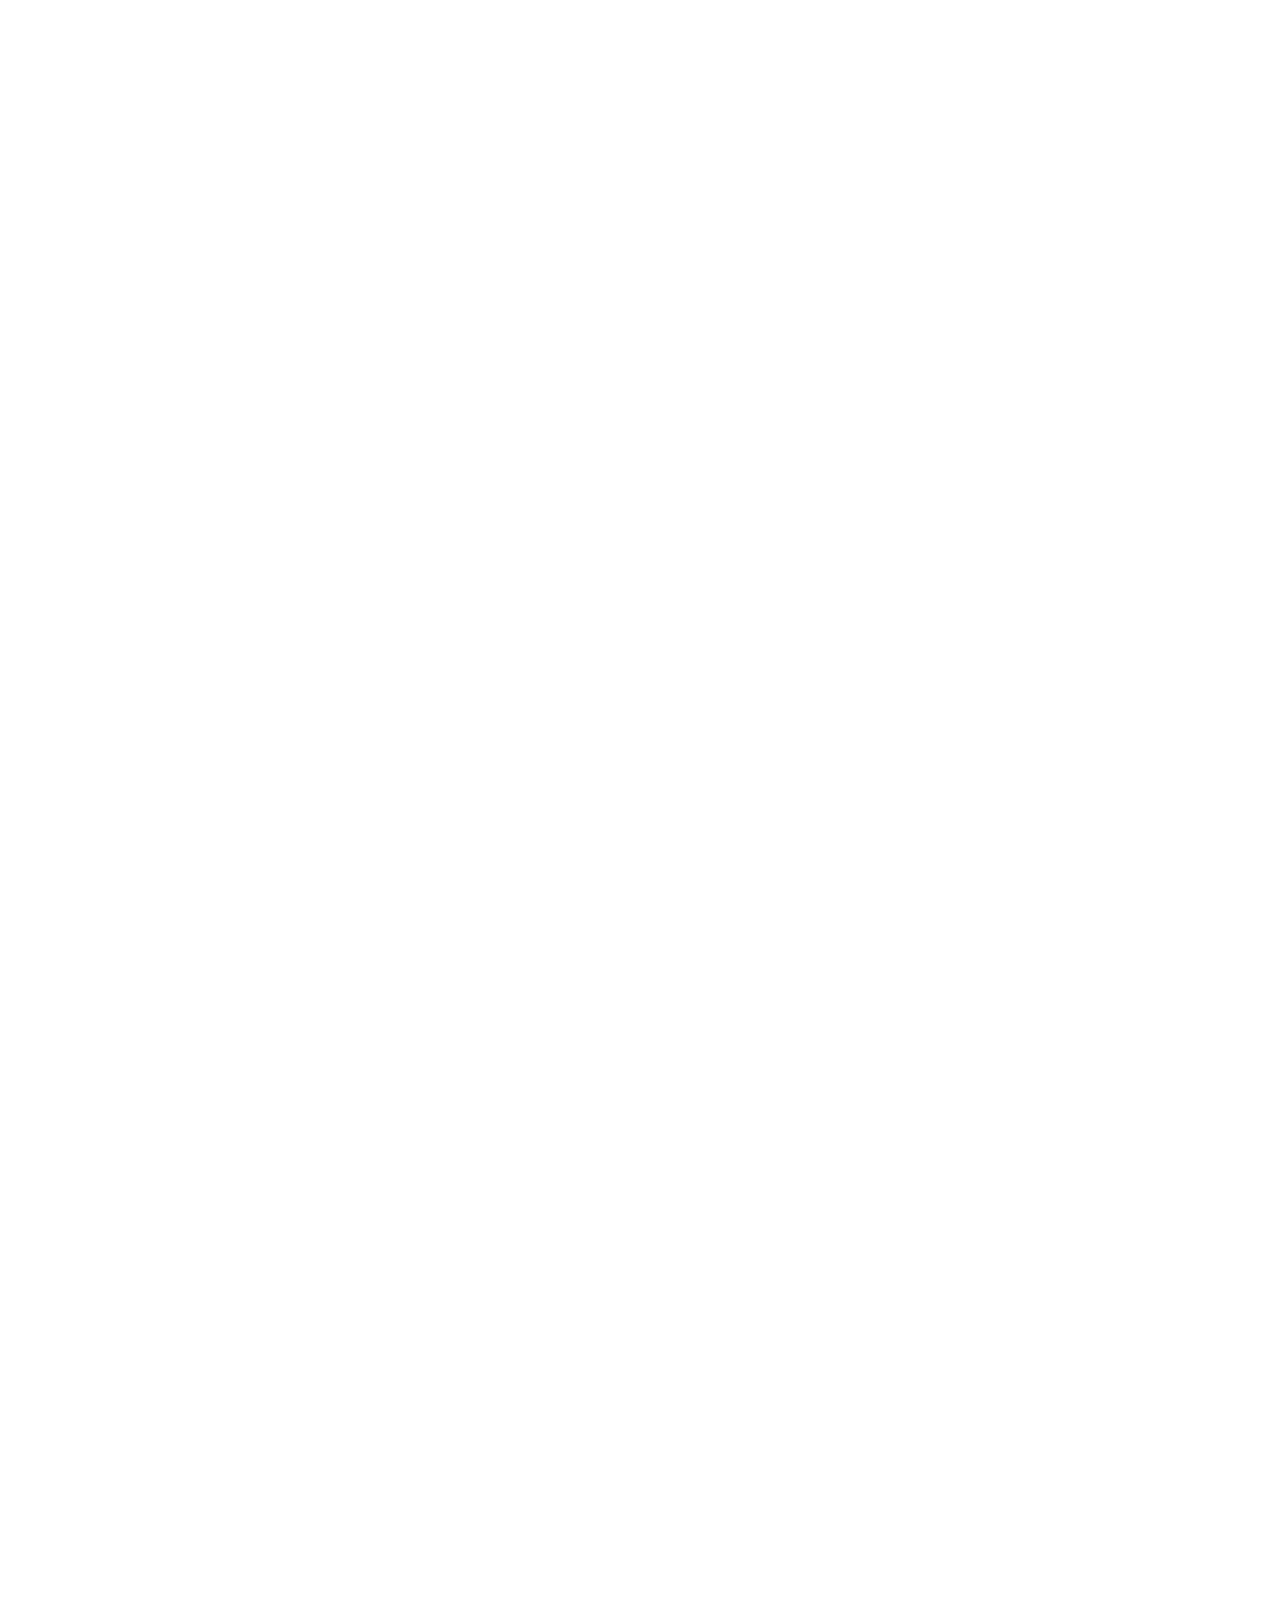
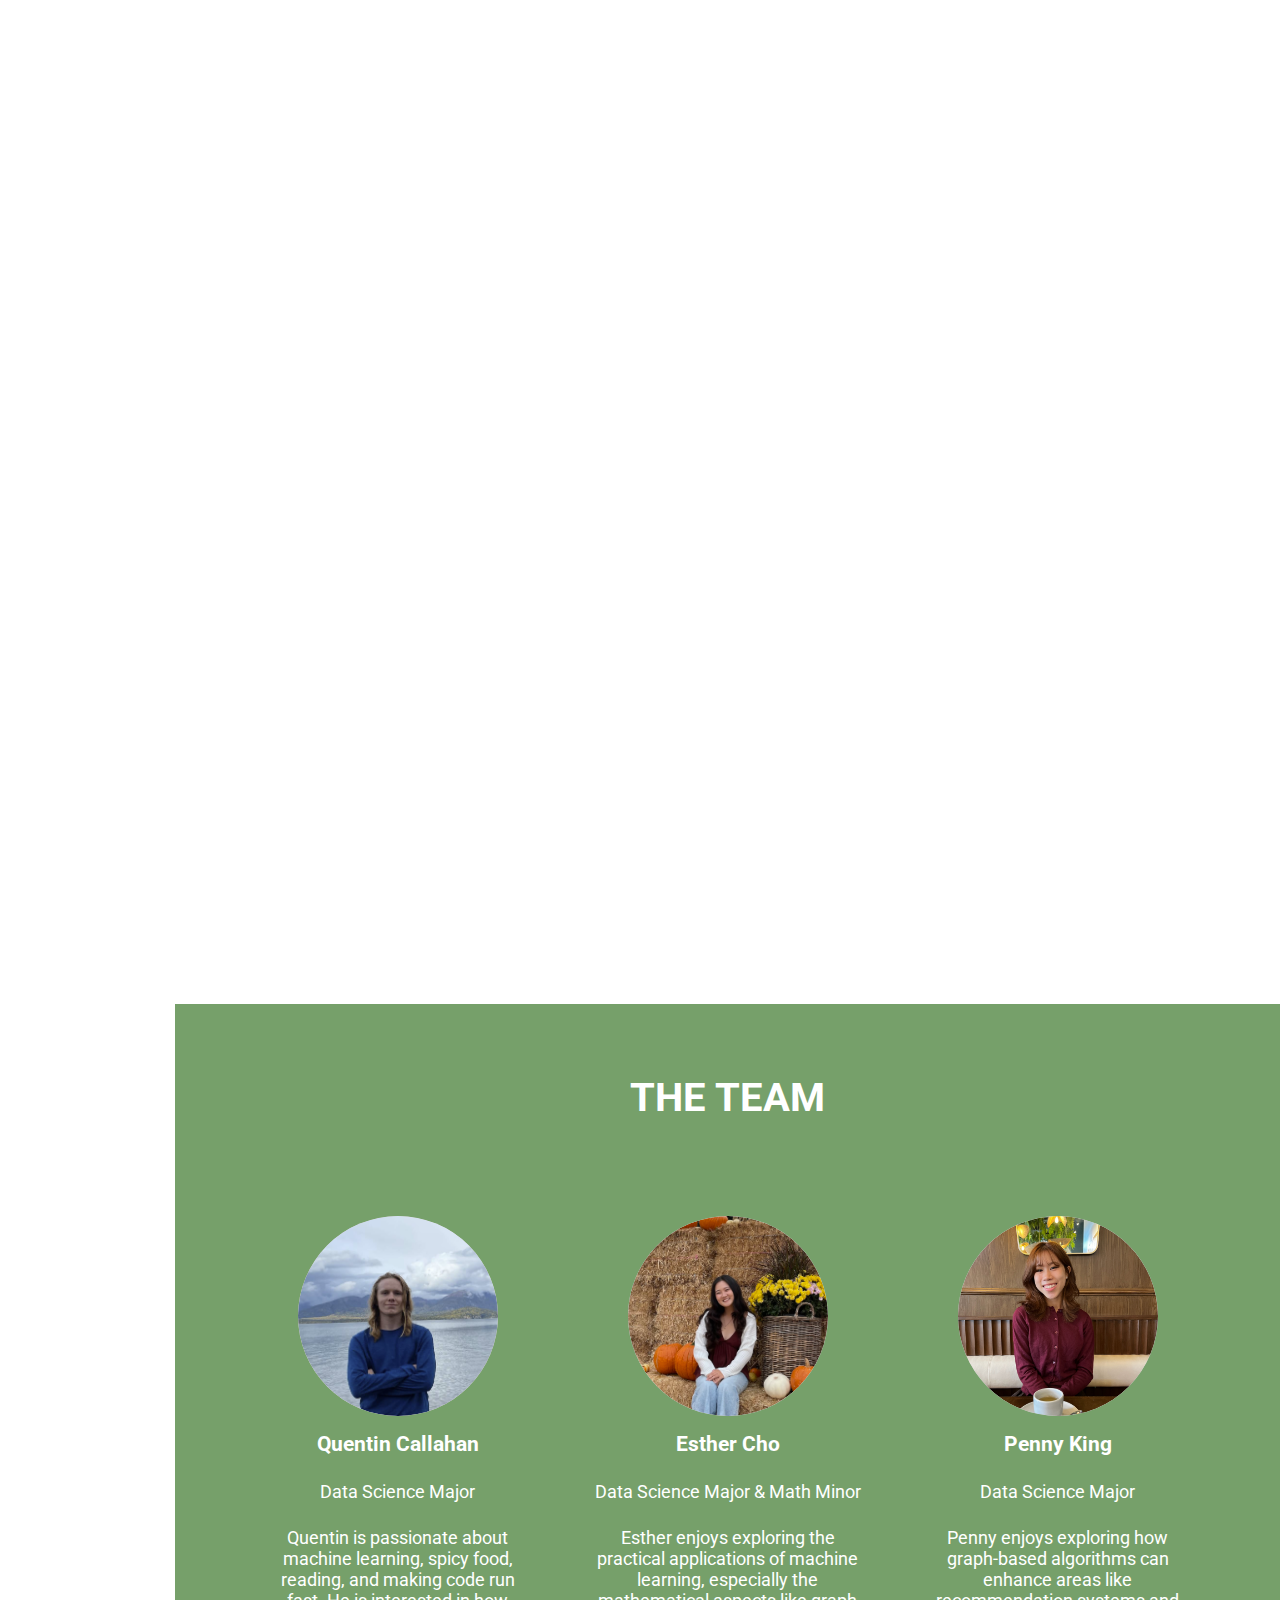
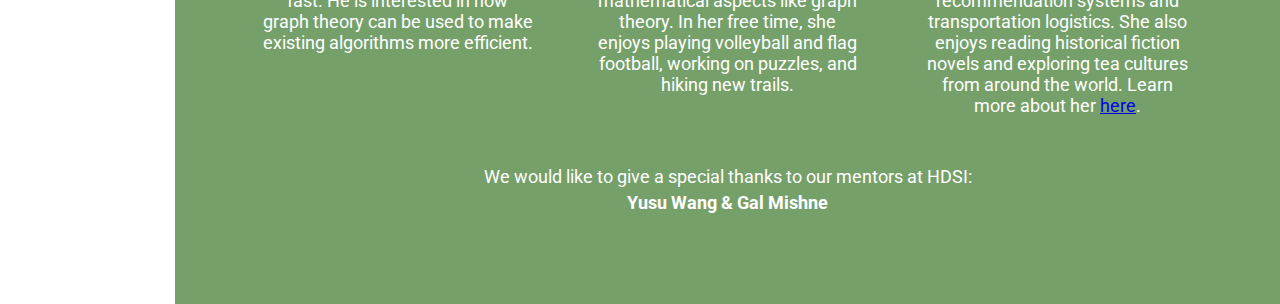
==== commit 65112210: "init for all the results/conclusion write up done" ====
--- a/index.html
+++ b/index.html
@@ -107,7 +107,8 @@
                   <summary><b>ComVE</b></summary>
                   <p>In ComVE the goal is to generate explanations on why a nonsensical sentence does not make sense. 
                     Each sample comes with three reference output sentences, which are human-written explanations. 
-                    The dataset has a training size of 10k, and a test and validation size of 1000.</p>
+                    The dataset has a training size of 20k, and a test and validation size of 1000.</p>
+                    <p>Example: "We use books to tell the time" would result in the LLM generating a response like "books are used to read, not to tell the time."</p>
                 </details>
                 
                 <details>
@@ -115,7 +116,8 @@
                   <p>For α-NLG, the task is to generate a plausible explanation for what might have happened between a past and future observation, 
                     which is also known as abductive reasoning. Each sample in the dataset includes up to 5 reference outputs. 
                     This dataset has 50k training points, over 1,500 validation points, and over 3,500 test data points.</p>
-                </details>
+                    <p>Example: The LLM is fed a past action: "Clouds appeared in the sky." And a future action: "The sidewalk was wet." These input prompts would then result in a response like: "It rained."</p>
+                  </details>
 
               
               </section>
@@ -174,7 +176,7 @@
                 </p>
 
                 <p><b>4. Training the LLM</b></p>
-                <p>We trained our model using two tasks:
+                <p>We trained our a BART-Based LLM using two tasks:
                 </p>
 
                 <p style="margin-left:50px;"><b style="color:var(--chestnut-color);">Explaining Nonsense:</b> We gave the model strange sentences and asked it to explain why they didn't make sense.                </p>
@@ -183,16 +185,65 @@
                 <p><b>5. Measuring Success </b></p>
                 <p>We checked how well our model did by measuring three things:
                 </p>
-                <p style="margin-left:50px;"><b style="color:var(--chestnut-color);">Variety across multiple LLM generated sentences:</b> Did the LLM come up with different explanations each time?</p>
-                <p style="margin-left:50px;"><b style="color:var(--chestnut-color);">Variety within a singular LLM generated sentence:</b> Is there a variety of words within the generated sentences?</p>
-                <p style="margin-left:50px;"><b style="color:var(--chestnut-color);">Quality of LLM generated vs reference sentences:</b>  Were the explanations accurate and reasonable?                </p>
+
+                
+                <details>
+                  <summary><b style="color:var(--chestnut-color);">Variety across multiple LLM generated sentences.</b></summary>
+                    <p>Did the LLM come up with different explanations each time?</p>
+                    <p>This is also known as pairwise diversity. The metric used to measure this is known as Self-BLEU, which evaluates how a sentence is similar to other generated sentences (from the same input prompt) based on n-gram overlap.</p>
+                  </details>
+                  <details>
+                  <summary> <b style="color:var(--chestnut-color);">Variety within a singular LLM generated sentence.</b></summary>
+                  <p>Is there a variety of words within the generated sentences?</p>
+                  <p>This is also known as corpus diversity, and is measured with Entropy-k and Distinct-k. Entropy-k evaluates evenness of empirical n-gram distribution within generated sentence
+                    Distinct-k looks at the number of unique k-grams in the generated sentences and divides it by total number of generated tokens; this prevents preference towards longer sentences in the LLM's output.
+                    </p>
+                </details>
+                <details>
+                  <summary><b style="color:var(--chestnut-color);">Quality of LLM generated vs reference sentences.</b></summary>
+                  <p>Were the explanations accurate and reasonable? </p>
+                  <p>This was measured by BLEU and ROUGE, which looks specifically at <a href="https://en.wikipedia.org/wiki/Precision_and_recall" target="_blank">precision and recall</a> in the human answers with the LLM generated answers. BLEU is the precision of n-grams in the generated output against the reference text. And ROUGE is the recall of n-grams in generated output against the reference text.
+                    </p>
+              </details>
+
+              <p>
+                We trained and tested 4 types of BART-Based LLM architectures involving a mixture of compression and no compression to see how a Transformer based compression architecture would perform in comparison.
+                These 4 models were: a LLM with no knowledge graph, a LLM with an uncompressed knowledge graph, a LLM with a RGCN-compressed knowledge graph, and our LLM with a Transformer-compressed knowledge graph.
+                Our RGCN compression model is based off the research performed by <a href="https://aclanthology.org/2023.emnlp-main.37.pdf" target ="_blank">Hwang et al (2023)</a> . Further details about the Transformer model we created are discussed further in <a href="https://github.com/estherch0/artifact-directory/blob/main/report.pdf" target = "_blank">our report</a>.
+              </p>
+
 
                 <h3 class="subtitle">Results</h3>
-                <p></p>
-                <img src="assets/results.png" alt="Results visualization" style="width:100%;max-width:400px;">
-                  
+                <p>Using the table below, you can see how the 4 tested models performed with various datasets. An arrow going up indicates if having a higher number between 0 and 100 indicates better performance. And an arrow pointing down indicates the opposite. </p>
+                <div style="text-align: center;">
+                  <img src="assets/results.png" alt="Results visualization" style="width:100%;max-width:600px;">
+                </div>
+                
+                <p>The results of our experimentation resulted in a Transformer compression model that could relatively better than a simpler RGCN compression model. 
+                  However (looking at models with the same training compute time) the performance of the Transformer model is mostly observed in some diversity metrics and in our recall metric (ROUGE-L).
+                </p>
+                <p>Noteably, the Transformer model exhibits decreased accuracy in the ComVE dataset compared to the αNLG dataset likely due the innate structure of a Transformed based model. 
+                  Transformers specialize in capturing longer range relationships between different relationships between concepts, which may not be necessary for a simpler common sense reasoning task.
+                  However for an abductive reasoning task which requires the LLM to infer what happens between two events, such relationships may be more beneficial.
+                </p>
+
+                
+                <p>
+                  We also included a sneak peek into what the Transformer compression model may behave like with more time dedicated for training and tuning. 
+                  These better results in "+20k steps" indicate the potential for better performance in our Transformer model with increased training time.
+                  There is also some ambiguity of results between the baseline models (no KG and uncompressed KG) with the compressed KG models which should be addressed in further research. 
+                  Unfortunately, due to time constraints further comparison and research will have to be delegated another time.
+                </p>
 
                   <h3 class="subtitle">Conclusion</h3>
+
+                  <p>
+                    The varying performance of our model at this stage of our research right now suggests that performance in Transformer compression may be tied to task and limitations within
+                    the dataset (size, existence of long range dependencies, etc). 
+                    Transformers often perform at their peak when a dataset is larger and has long range dependencies (interactions) available for it to capture and then learn off of.
+                  </p>
+                  <p>However, our project shows that there may be benefits for employing a Transformer based architecutre for the compression of knowledge graphs. 
+                    Being able to tailor compress a knowledge graph will allow a LLM to perform at a higher level in terms of interacting with humans and understanding user intent.</p>
                   <p>Ultimately the goal of effective compression of common sense knowledge graphs is not just about teaching AI to “know” more, but how to “understand” more intelligently and intuitively. 
                   </p>
                     <p>
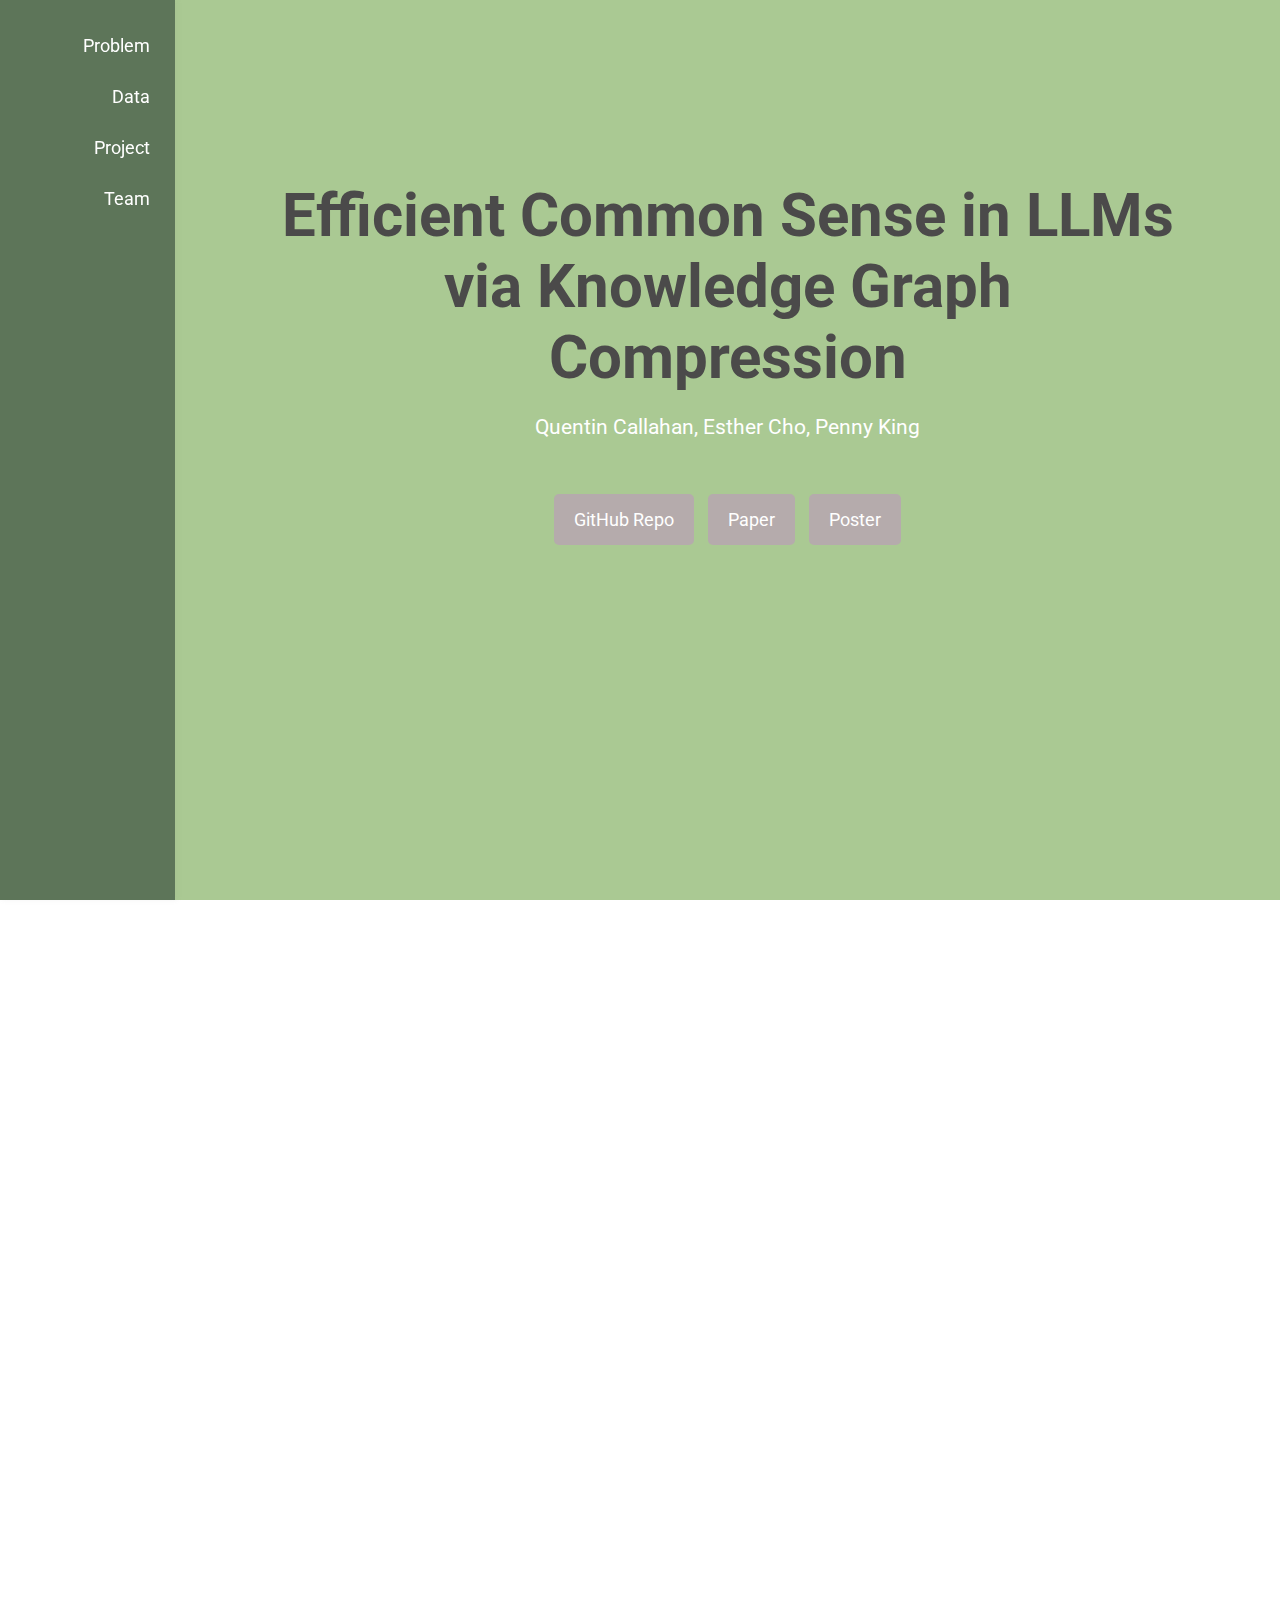
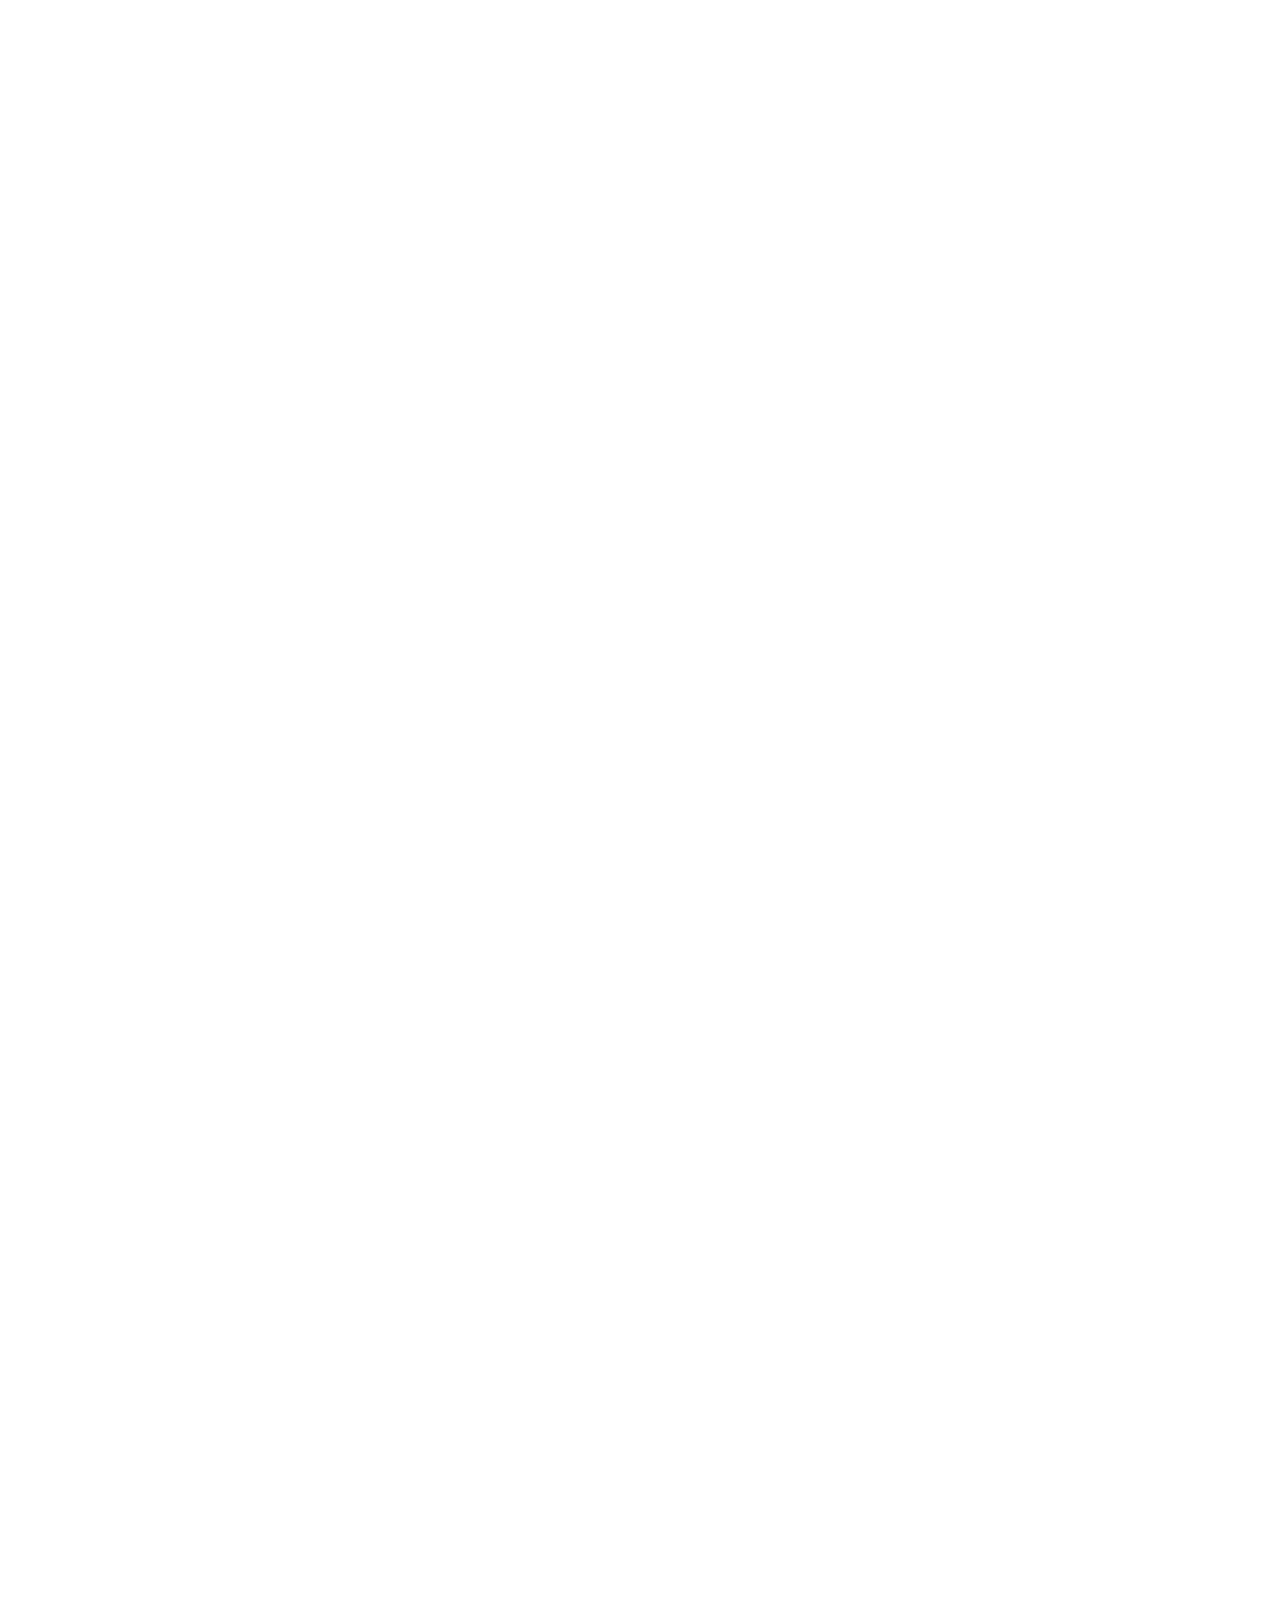
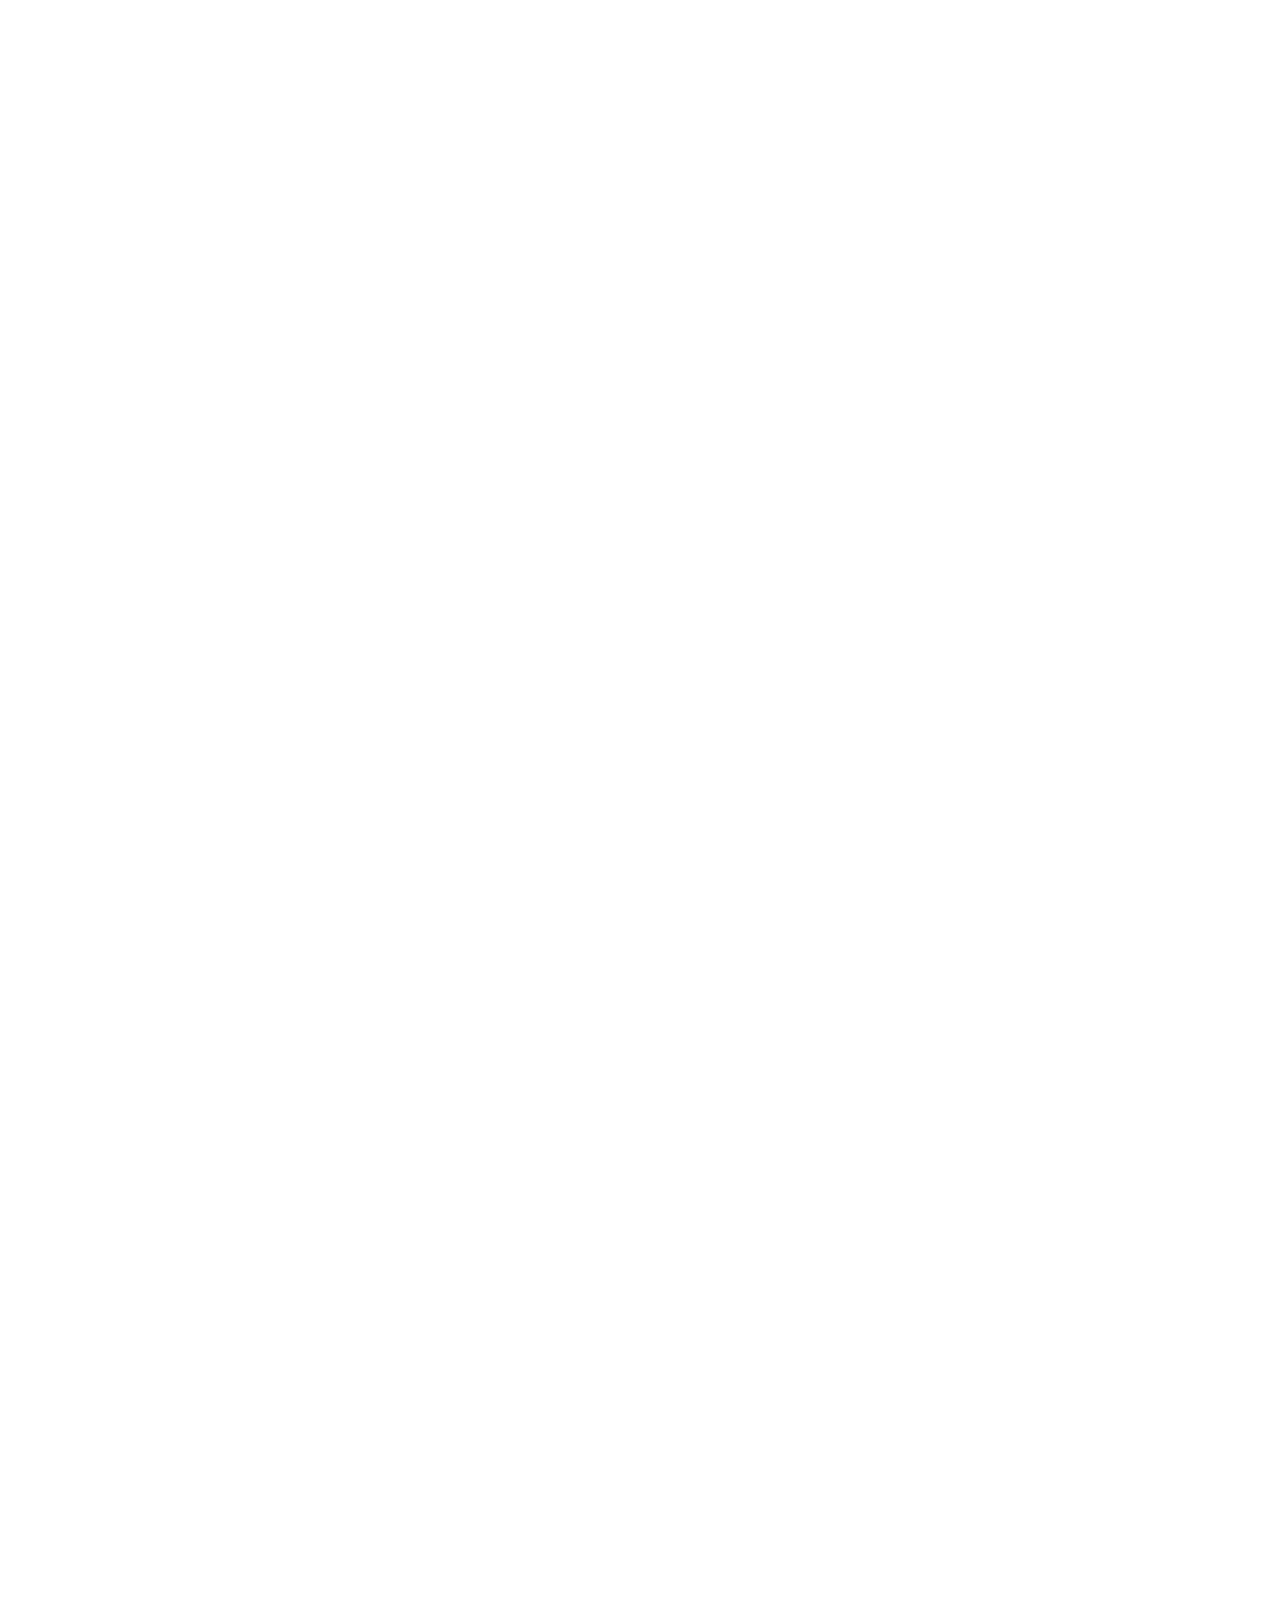
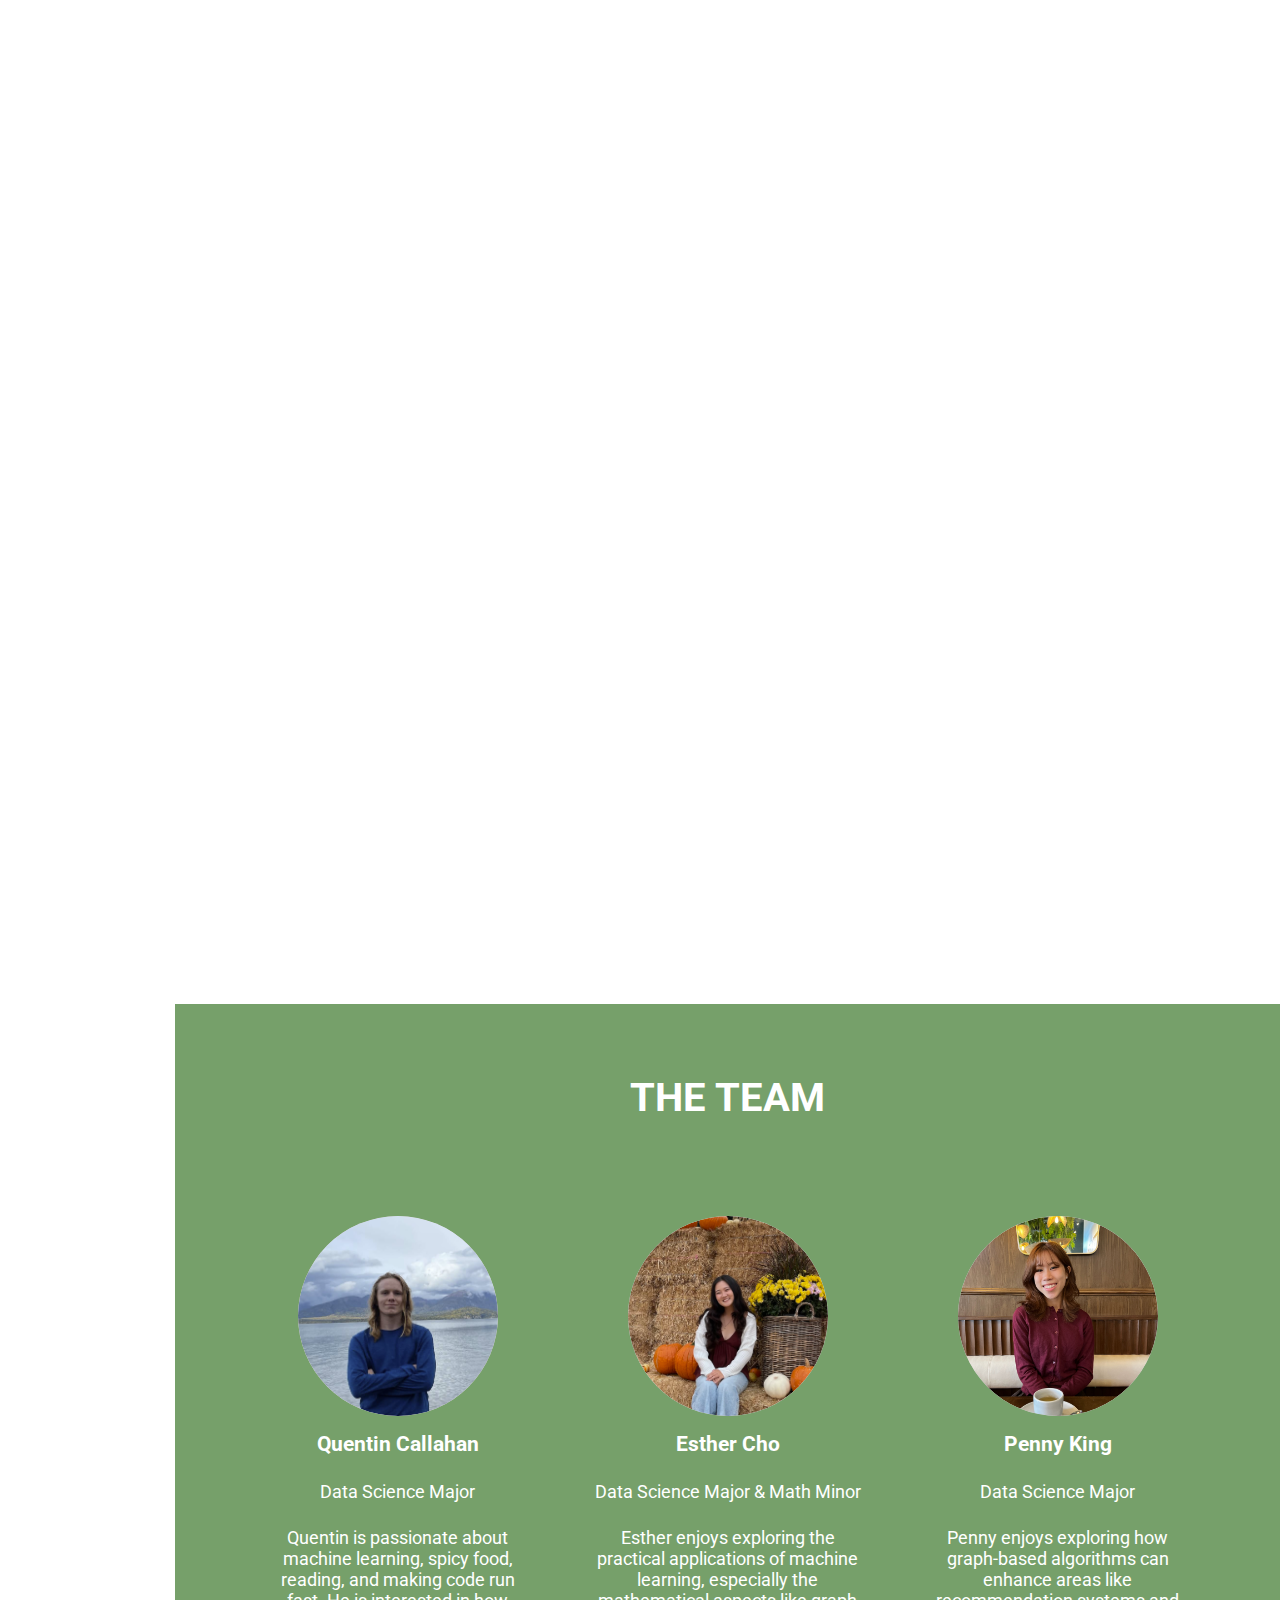
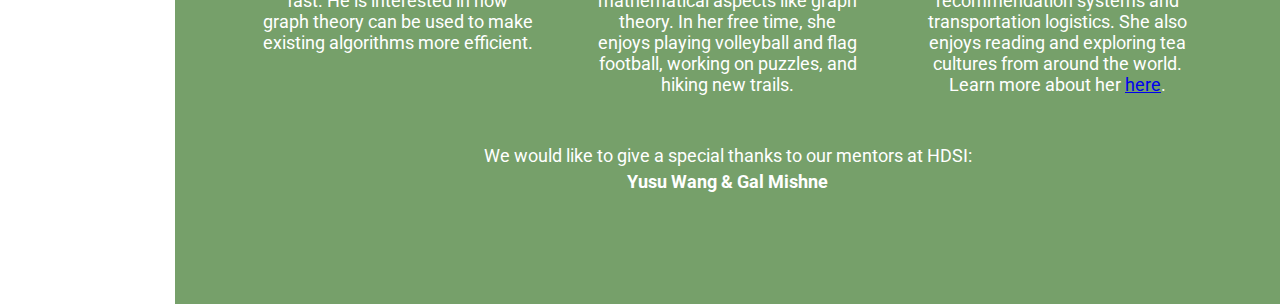
==== commit b75f32d1: "edit about me" ====
--- a/index.html
+++ b/index.html
@@ -290,7 +290,7 @@
                     <h3>Penny King</h3>
                     <p>Data Science Major</p>
                     <p>Penny enjoys exploring how graph-based algorithms can enhance areas like recommendation systems and transportation logistics. 
-                      She also enjoys reading historical fiction novels and exploring tea cultures from around the world. 
+                      She also enjoys reading and exploring tea cultures from around the world. 
                       Learn more about her <a href="https://penelopeking.github.io/" target="_blank">here</a>.</p>
                   </div>
                 </div>
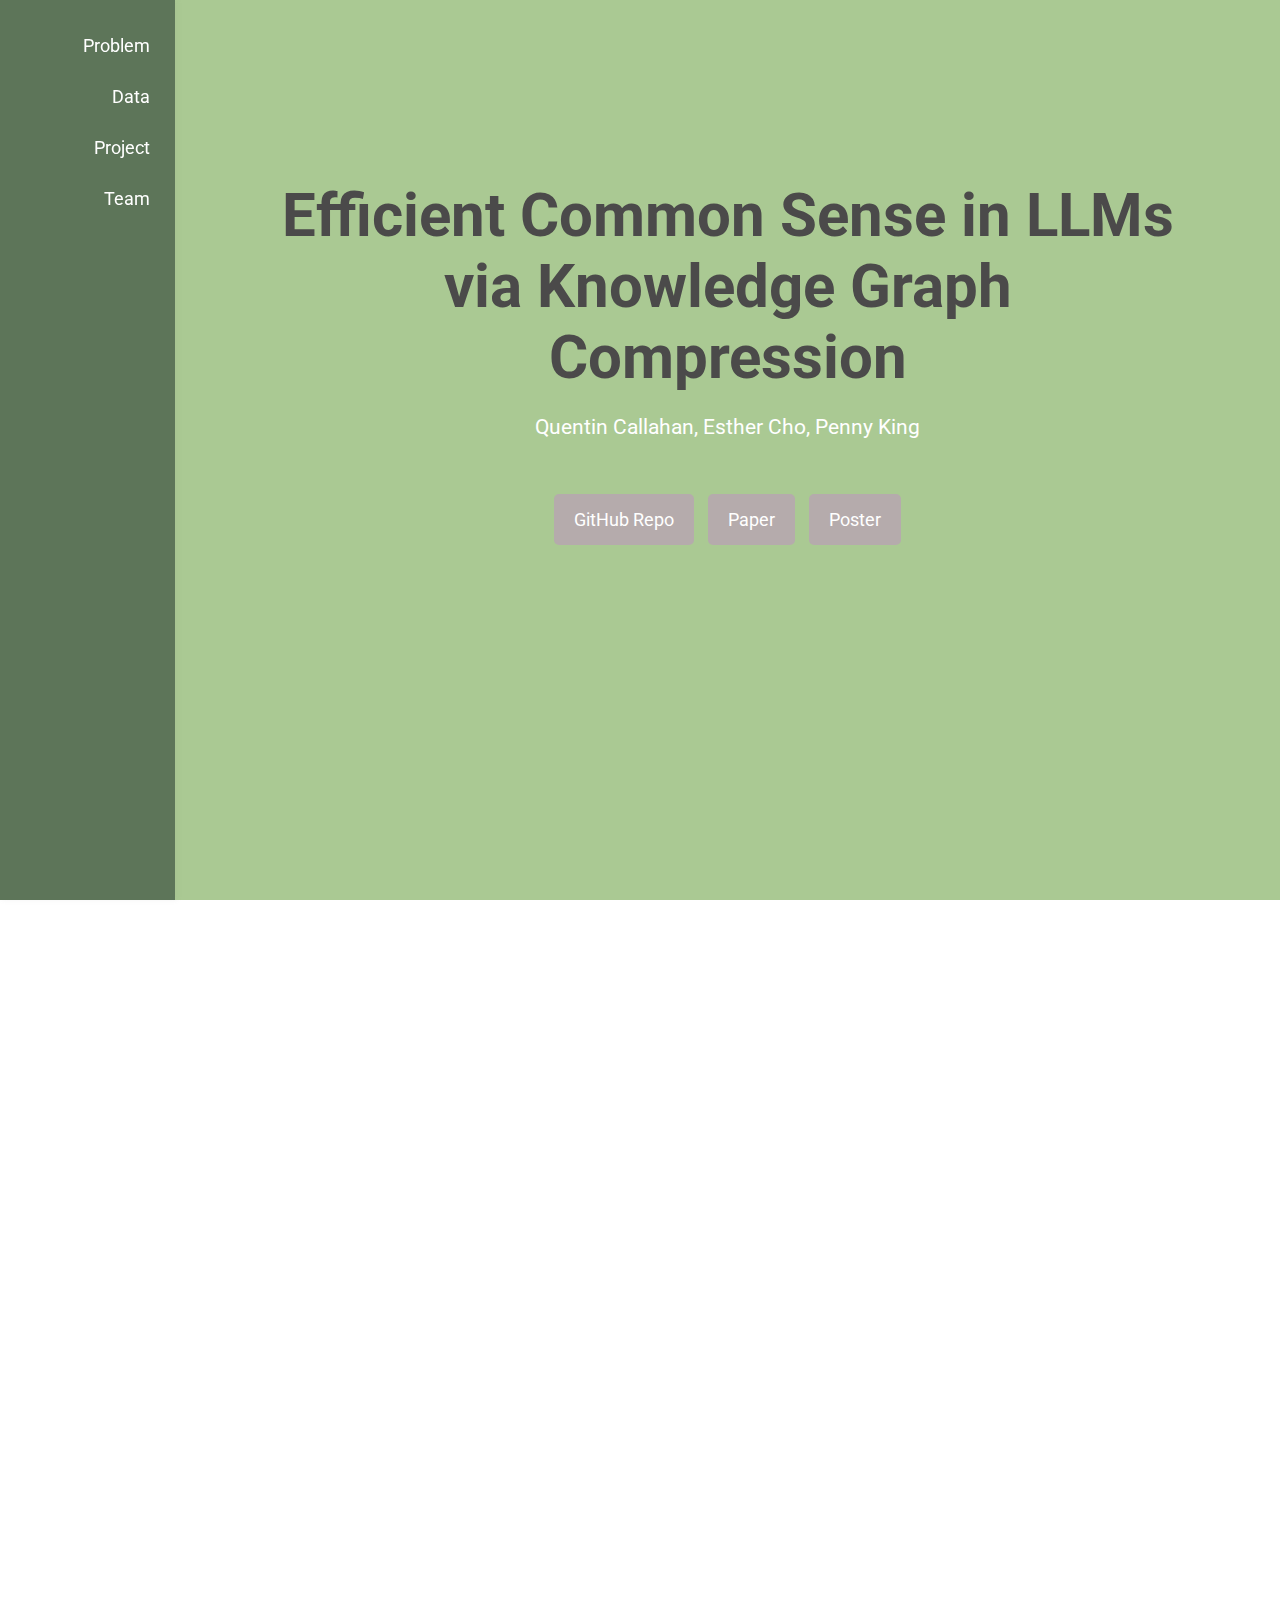
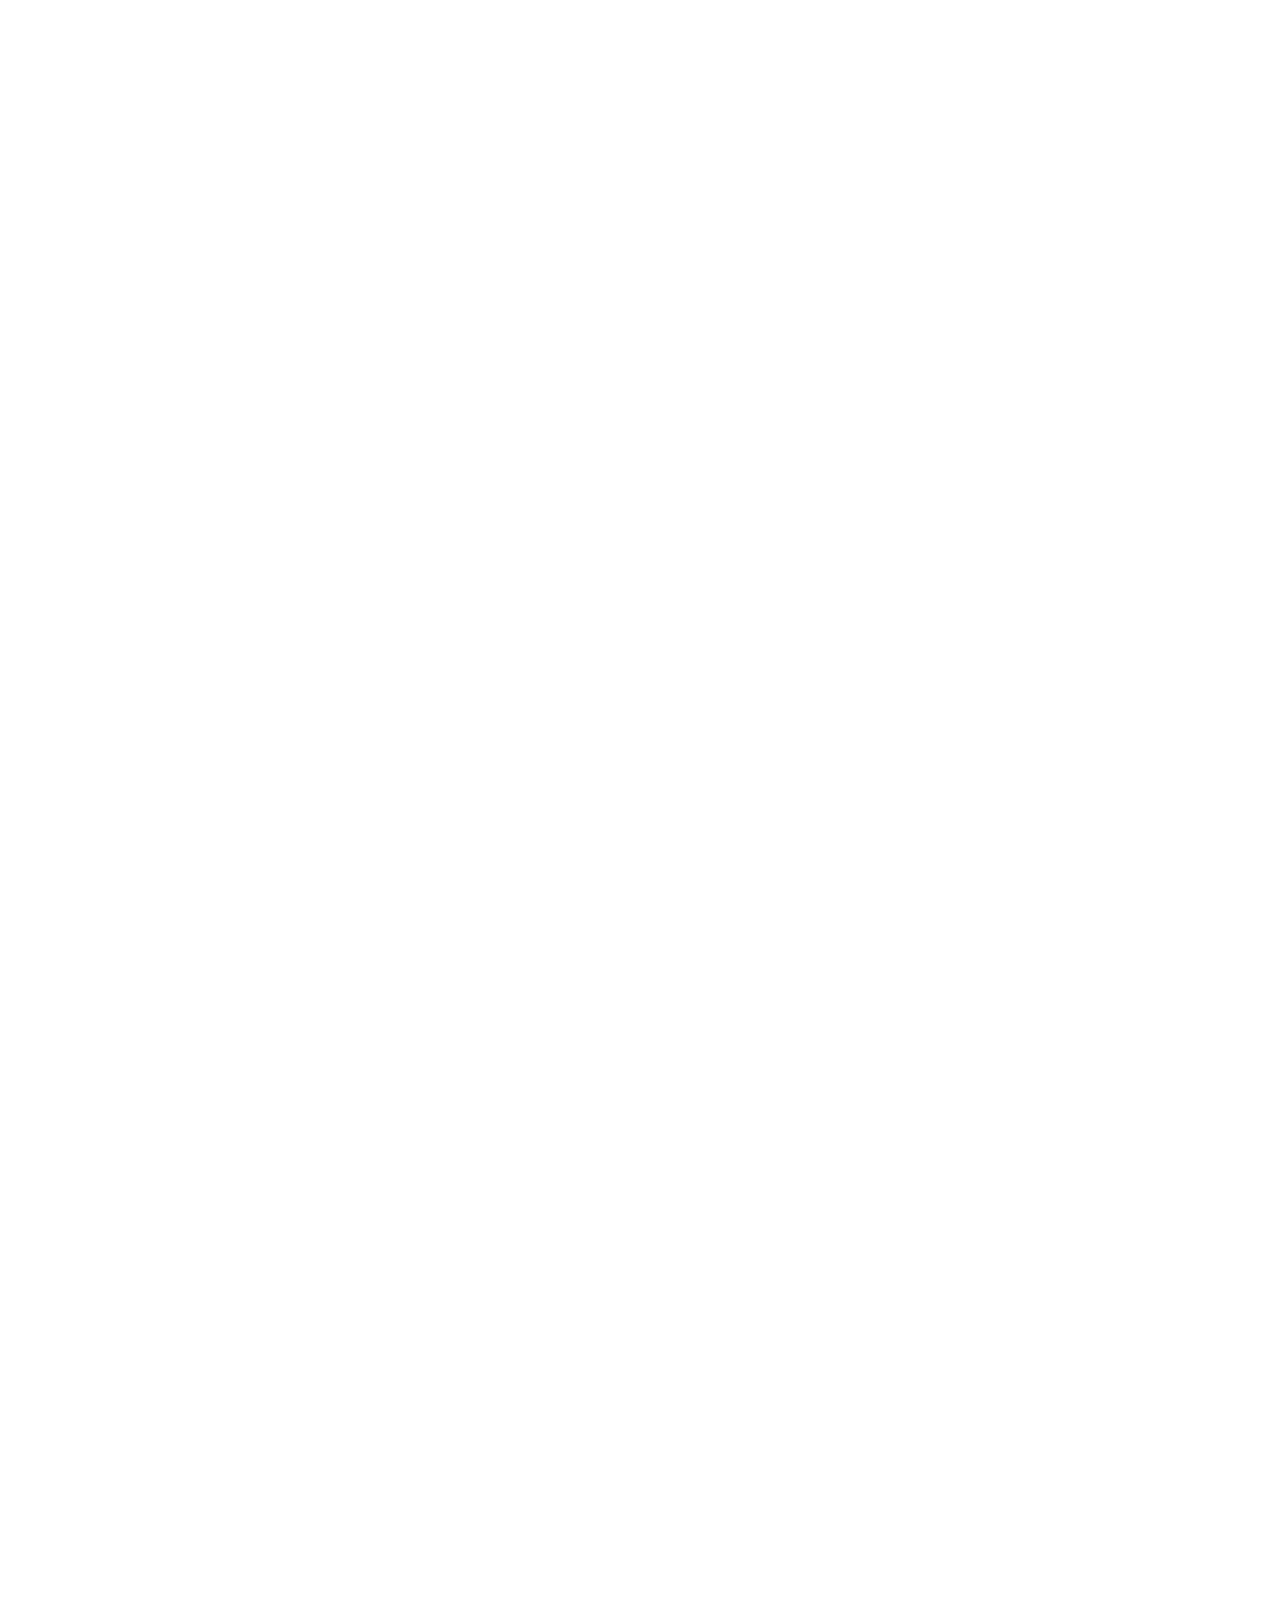
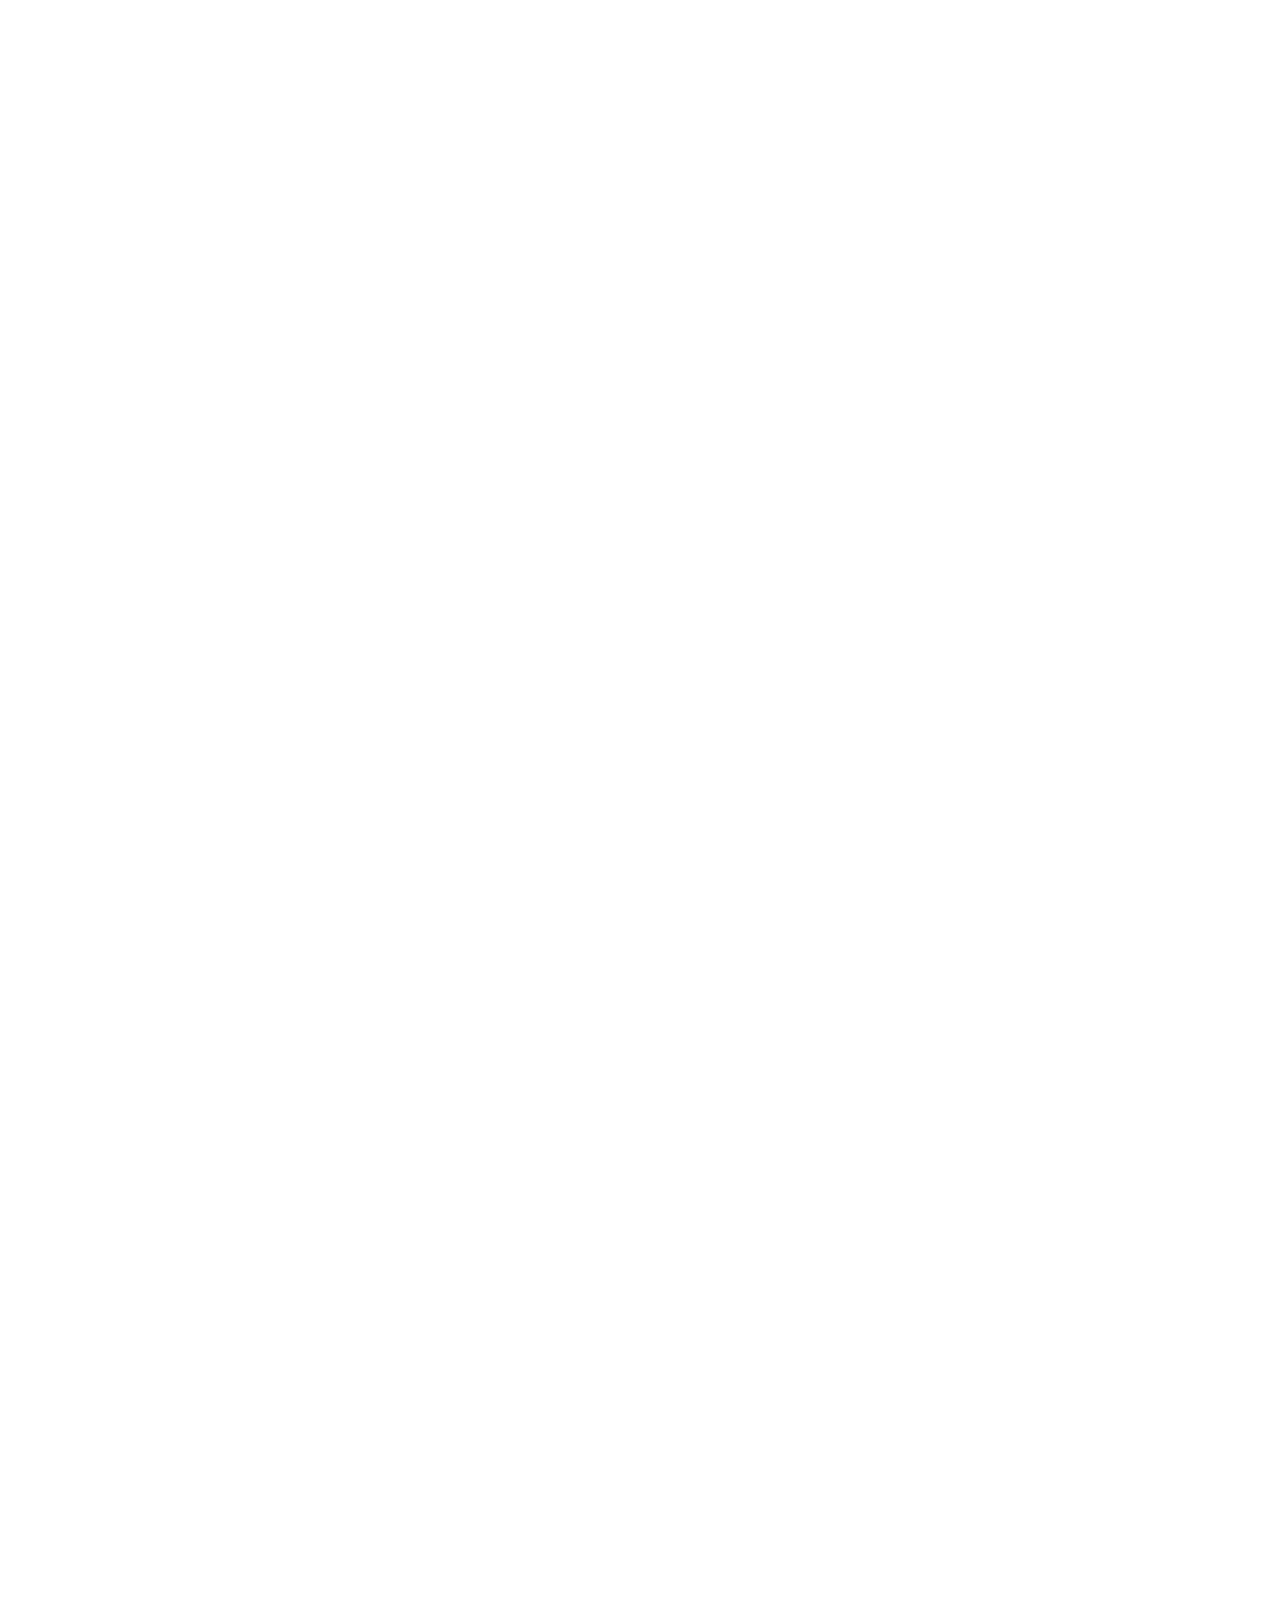
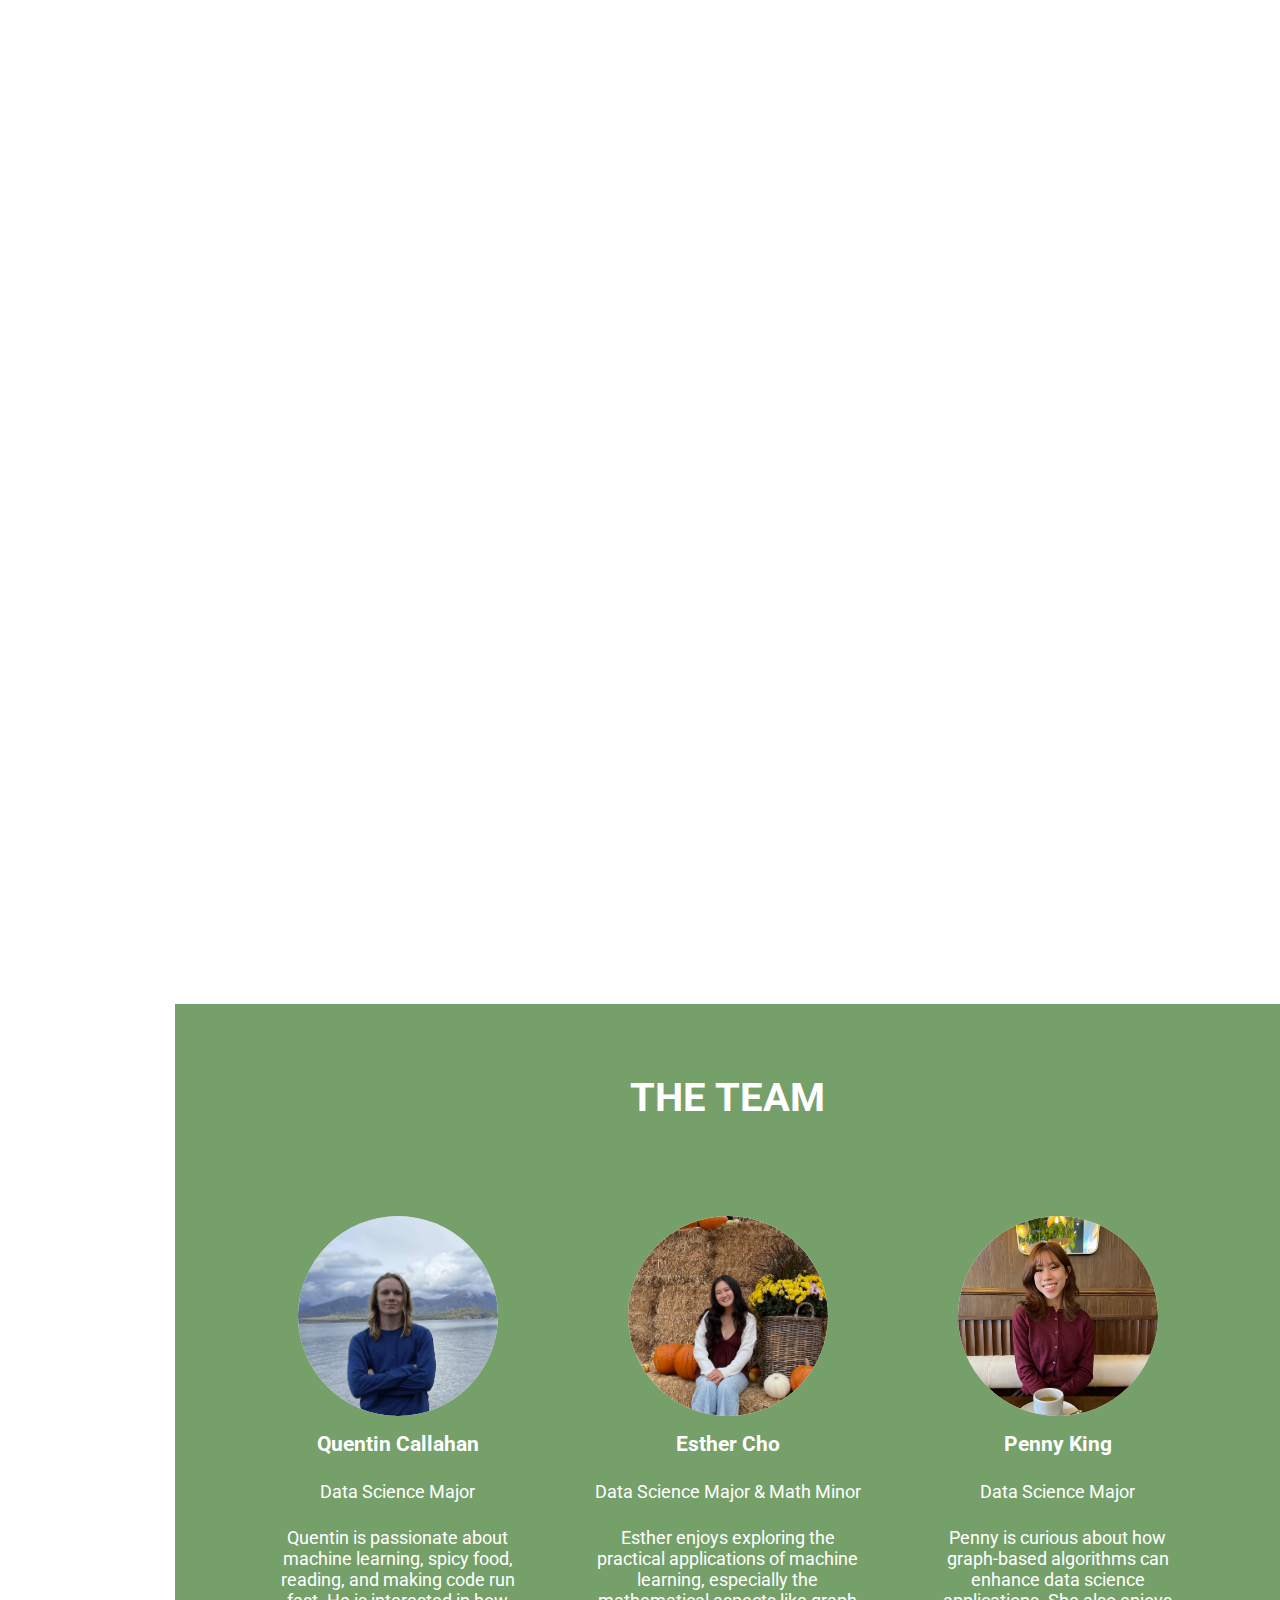
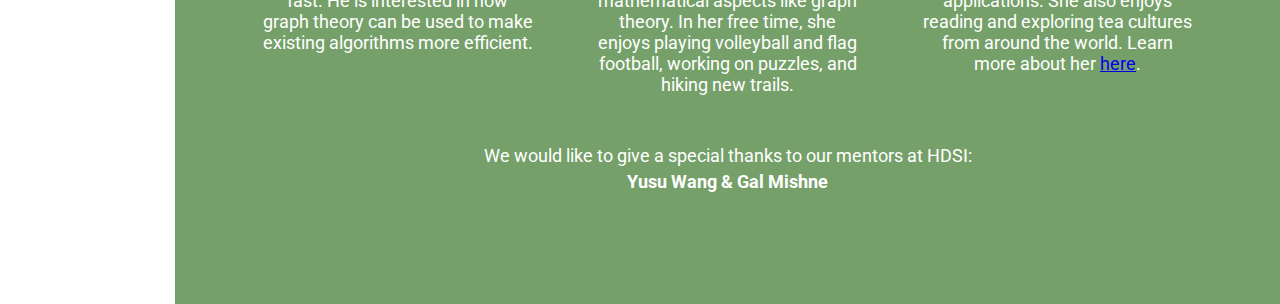
==== commit 45fbe25a: "update read mes" ====
--- a/index.html
+++ b/index.html
@@ -289,7 +289,7 @@
                     </div>
                     <h3>Penny King</h3>
                     <p>Data Science Major</p>
-                    <p>Penny enjoys exploring how graph-based algorithms can enhance areas like recommendation systems and transportation logistics. 
+                    <p>Penny is curious about how graph-based algorithms can enhance data science applications. 
                       She also enjoys reading and exploring tea cultures from around the world. 
                       Learn more about her <a href="https://penelopeking.github.io/" target="_blank">here</a>.</p>
                   </div>
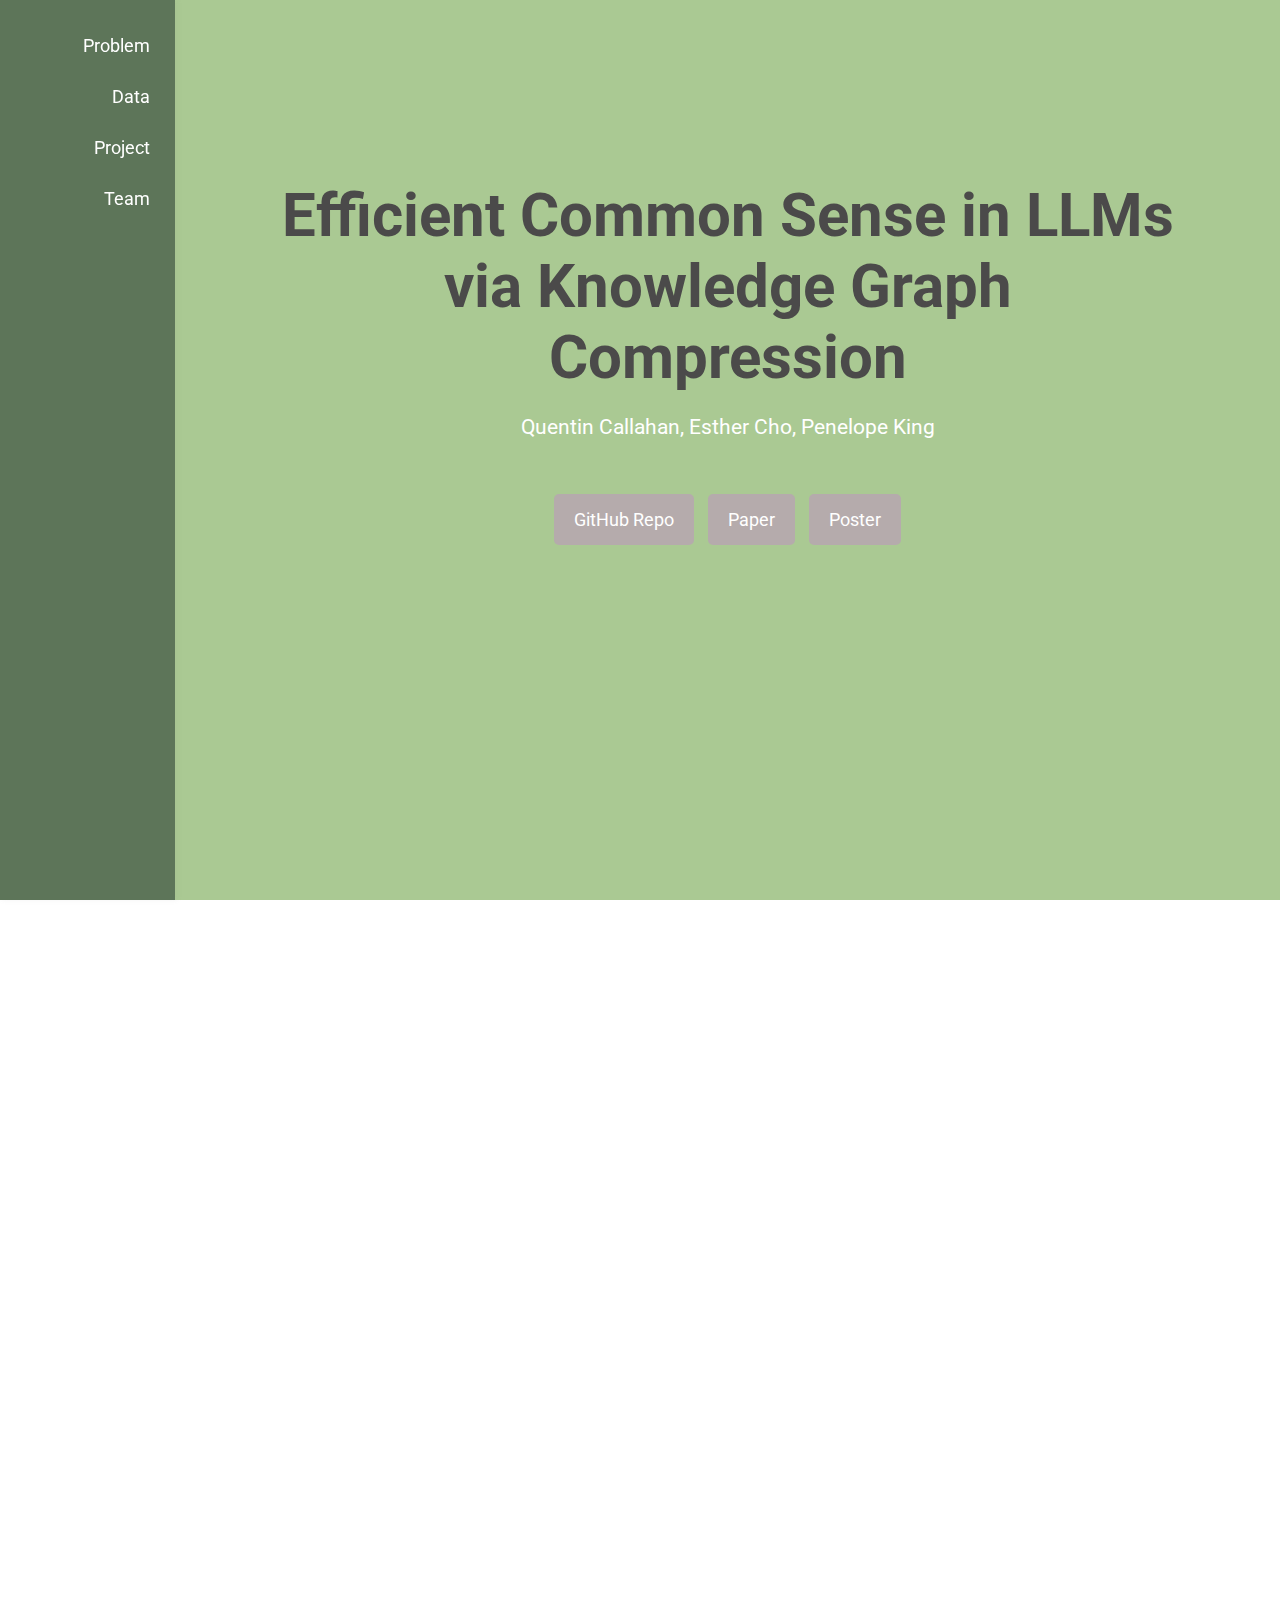
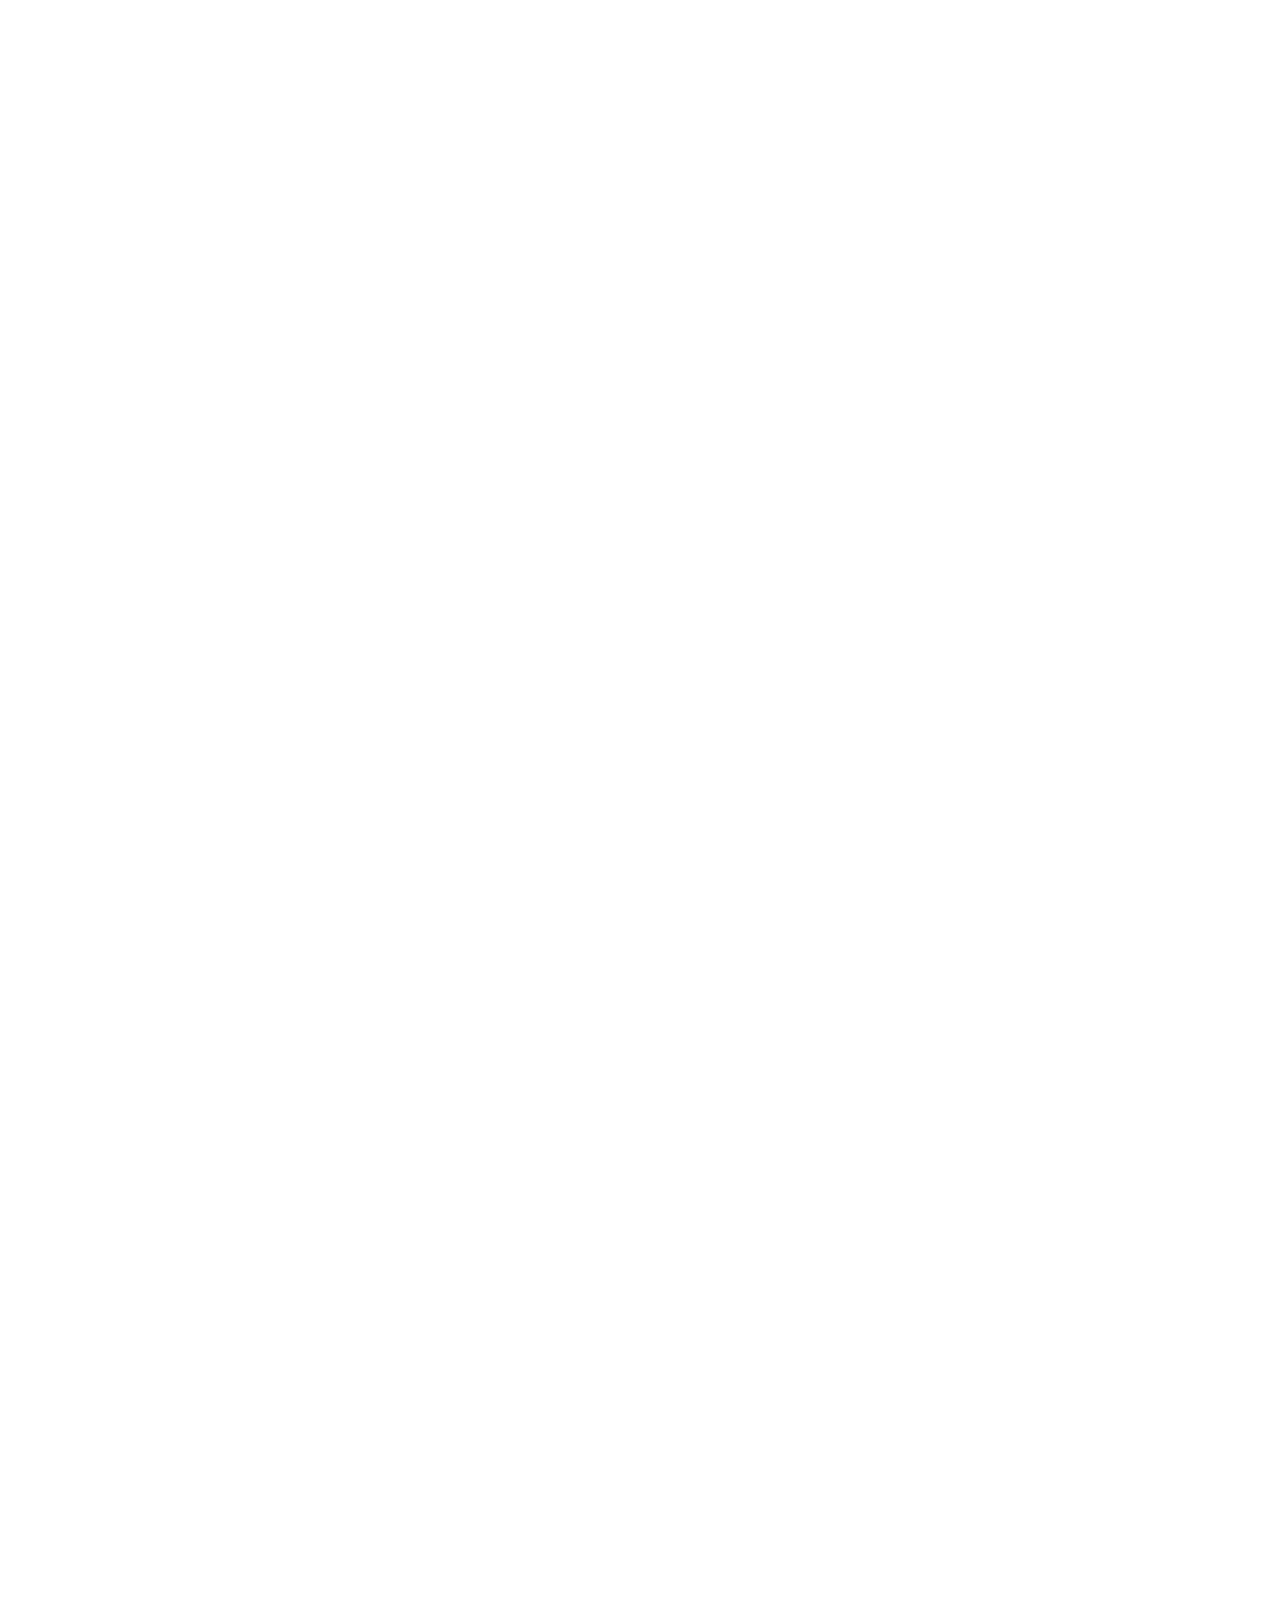
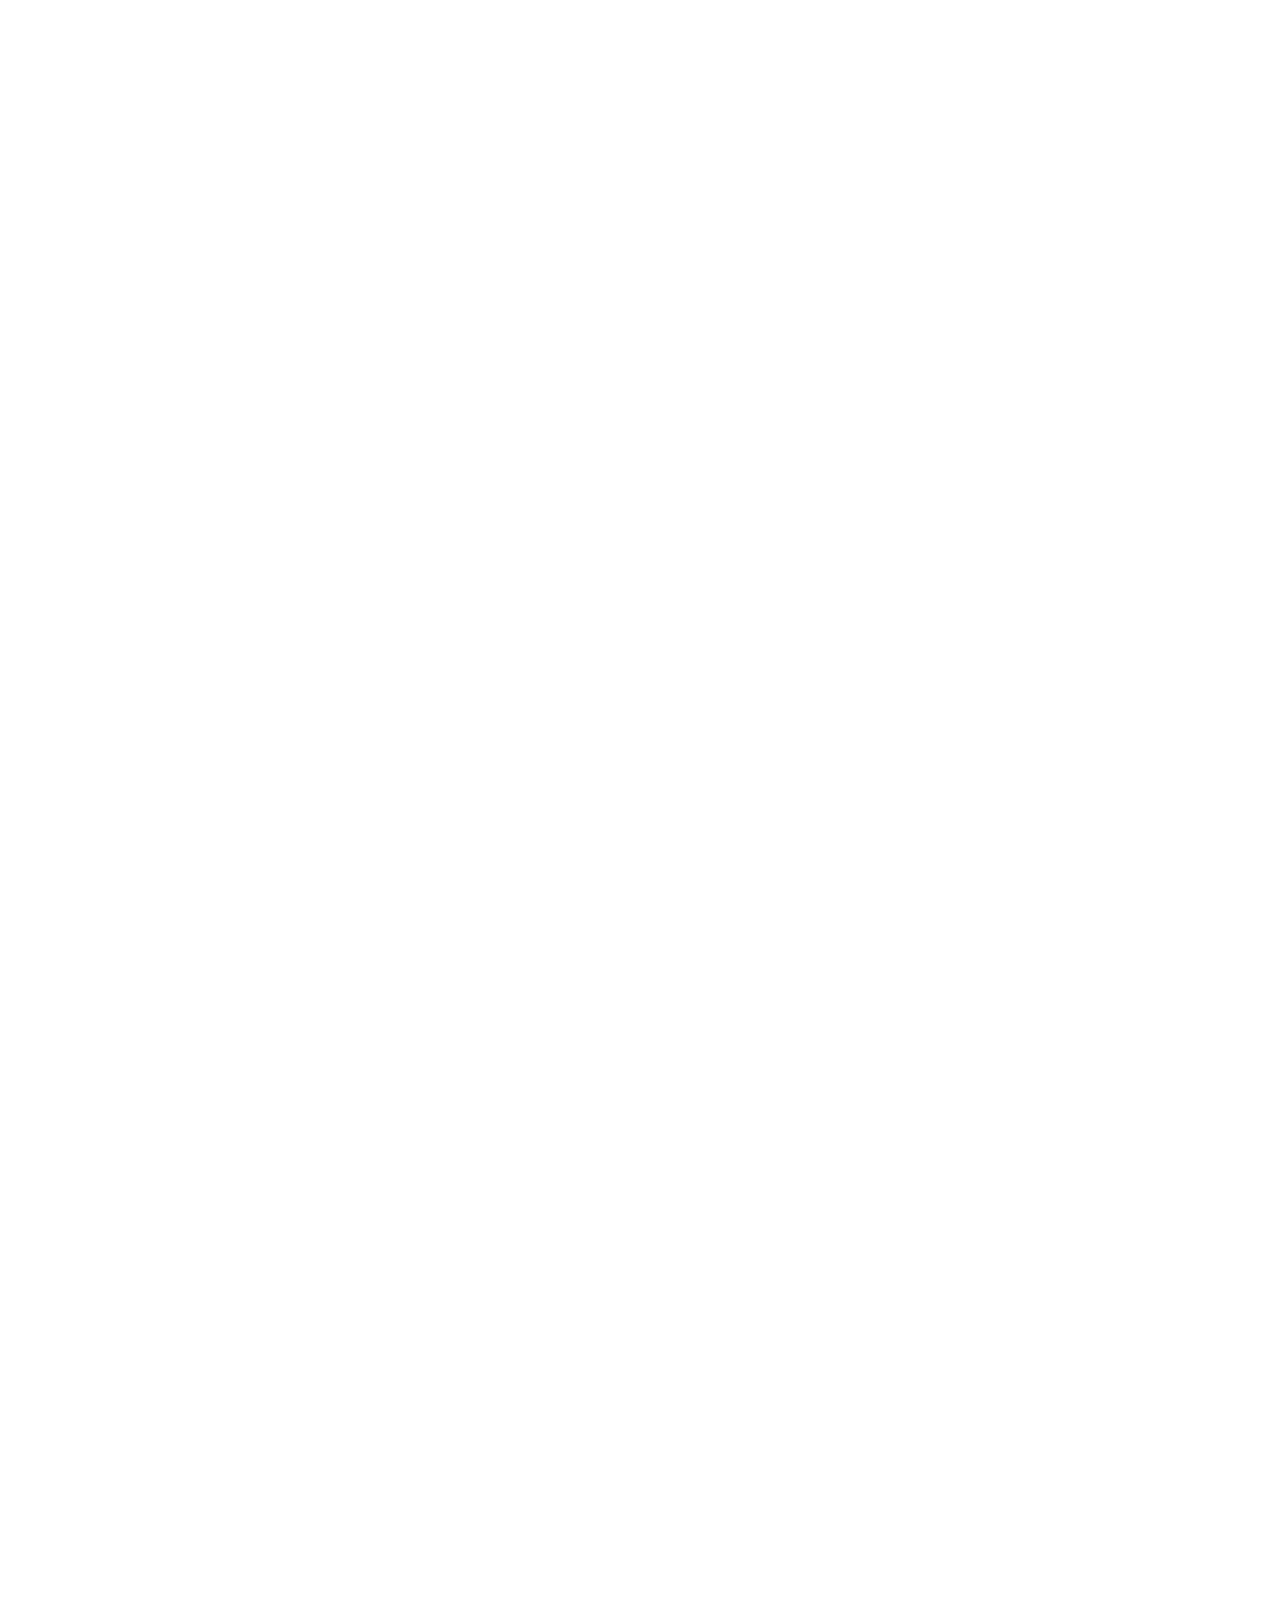
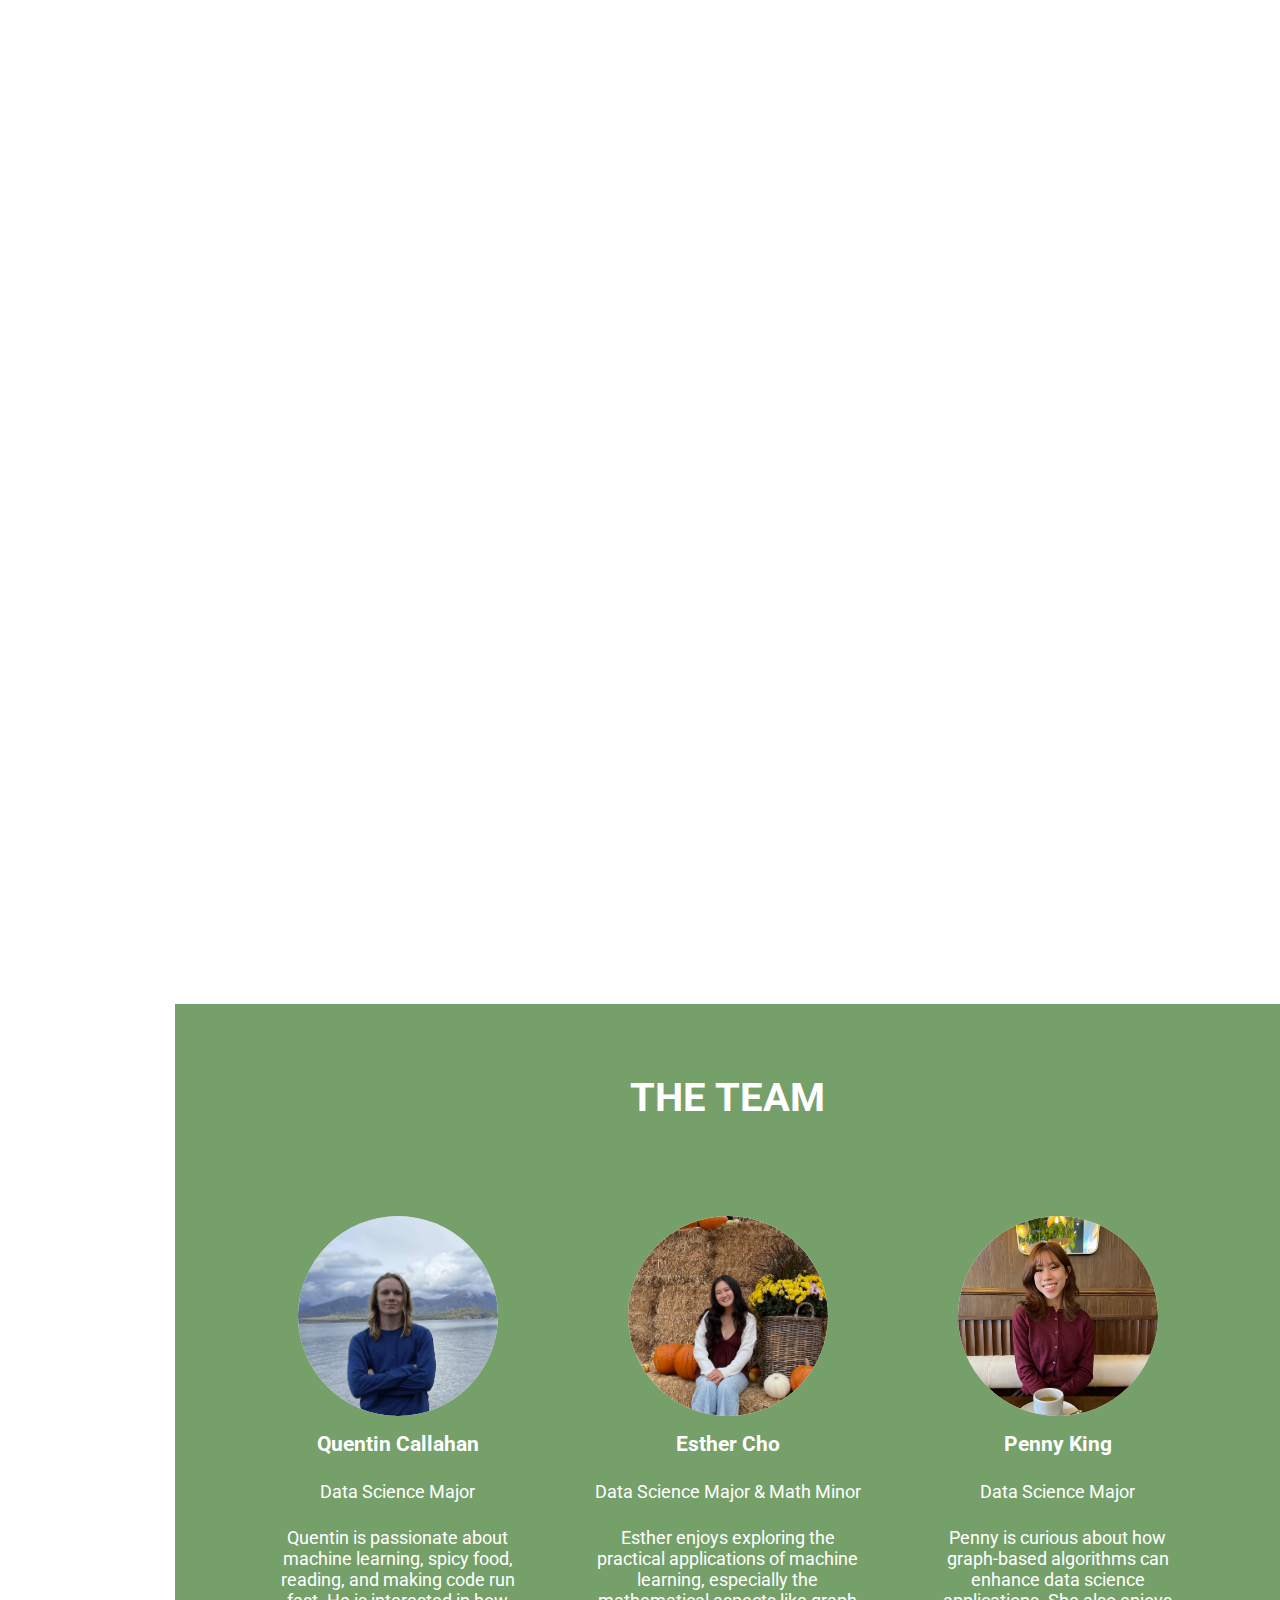
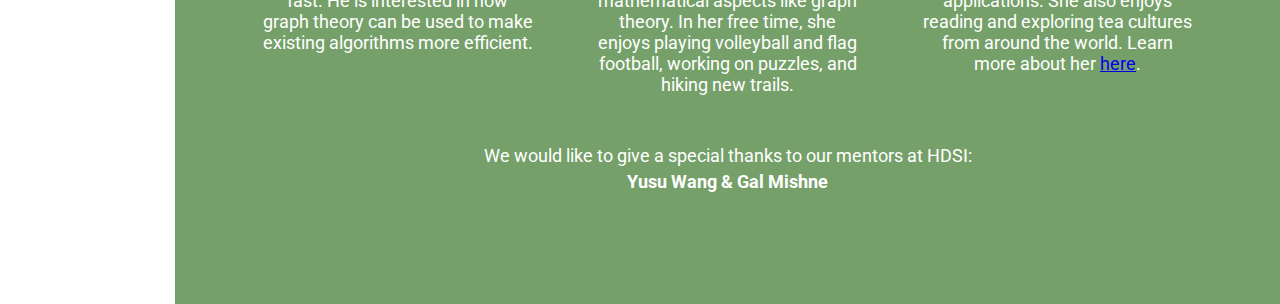
==== commit 43eac400: "change name" ====
--- a/index.html
+++ b/index.html
@@ -26,11 +26,11 @@
                 <div class="header-content">
               <h1>Efficient Common Sense in LLMs via Knowledge Graph Compression</h1>
 
-              <h3>Quentin Callahan, Esther Cho, Penny King</h3>
+              <h3>Quentin Callahan, Esther Cho, Penelope King</h3>
               
               <div class="buttons">
                 <a href="https://github.com/PenelopeKing/Efficient-Common-Sense-in-LLMs-via-Knowledge-Graph-Compression" target="_blank" class="button">GitHub Repo</a>
-                <a href="https://github.com/estherch0/artifact-directory/blob/main/report.pdf" target="_blank" class="button">Paper</a>
+                <a href="https://drive.google.com/file/d/1r93YW4K6ZBfxtPrsBLFv3vS1h1y3MzYe/view?usp=sharing" target="_blank" class="button">Paper</a>
                 <a href="https://drive.google.com/file/d/1TggEVpC3iGciQVlMHNFu9MKXu7TgZp3U/view" target="_blank" class="button">Poster</a>
               </div>
 
@@ -207,9 +207,9 @@
               </details>
 
               <p>
-                We trained and tested 4 types of BART-Based LLM architectures involving a mixture of compression and no compression to see how a Transformer based compression architecture would perform in comparison.
-                These 4 models were: a LLM with no knowledge graph, a LLM with an uncompressed knowledge graph, a LLM with a RGCN-compressed knowledge graph, and our LLM with a Transformer-compressed knowledge graph.
-                Our RGCN compression model is based off the research performed by <a href="https://aclanthology.org/2023.emnlp-main.37.pdf" target ="_blank">Hwang et al (2023)</a> . Further details about the Transformer model we created are discussed further in <a href="https://github.com/estherch0/artifact-directory/blob/main/report.pdf" target = "_blank">our report</a>.
+                We trained and tested 4 types of BART-Based LLM architectures involving a mixture of compression and no compression to see how a transformer based compression architecture would perform in comparison.
+                These 4 models were: a LLM with no knowledge graph, a LLM with an uncompressed knowledge graph, a LLM with a RGCN-compressed knowledge graph, and our LLM with a transformer-compressed knowledge graph.
+                Our RGCN compression model is based off the research performed by <a href="https://aclanthology.org/2023.emnlp-main.37.pdf" target ="_blank">Hwang et al (2023)</a> . Further details about the transformer model we created are discussed further in <a href="https://github.com/estherch0/artifact-directory/blob/main/report.pdf" target = "_blank">our report</a>.
               </p>
 
 
@@ -219,18 +219,18 @@
                   <img src="assets/results.png" alt="Results visualization" style="width:100%;max-width:600px;">
                 </div>
                 
-                <p>The results of our experimentation resulted in a Transformer compression model that could relatively better than a simpler RGCN compression model. 
-                  However (looking at models with the same training compute time) the performance of the Transformer model is mostly observed in some diversity metrics and in our recall metric (ROUGE-L).
-                </p>
-                <p>Noteably, the Transformer model exhibits decreased accuracy in the ComVE dataset compared to the αNLG dataset likely due the innate structure of a Transformed based model. 
+                <p>The results of our experimentation resulted in a transformer compression model that could relatively better than a simpler RGCN compression model. 
+                  However (looking at models with the same training compute time) the performance of the transformer model is mostly observed in some diversity metrics and in our recall metric (ROUGE-L).
+                </p>
+                <p>Noteably, the transformer model exhibits decreased accuracy in the ComVE dataset compared to the αNLG dataset likely due the innate structure of a transformer based model. 
                   Transformers specialize in capturing longer range relationships between different relationships between concepts, which may not be necessary for a simpler common sense reasoning task.
                   However for an abductive reasoning task which requires the LLM to infer what happens between two events, such relationships may be more beneficial.
                 </p>
 
                 
                 <p>
-                  We also included a sneak peek into what the Transformer compression model may behave like with more time dedicated for training and tuning. 
-                  These better results in "+20k steps" indicate the potential for better performance in our Transformer model with increased training time.
+                  We also included a sneak peek into what the transformer compression model may behave like with more time dedicated for training and tuning. 
+                  These better results in "+20k steps" indicate the potential for better performance in our transformer model with increased training time.
                   There is also some ambiguity of results between the baseline models (no KG and uncompressed KG) with the compressed KG models which should be addressed in further research. 
                   Unfortunately, due to time constraints further comparison and research will have to be delegated another time.
                 </p>
@@ -238,11 +238,11 @@
                   <h3 class="subtitle">Conclusion</h3>
 
                   <p>
-                    The varying performance of our model at this stage of our research right now suggests that performance in Transformer compression may be tied to task and limitations within
+                    The varying performance of our model at this stage of our research right now suggests that performance in transformer compression may be tied to task and limitations within
                     the dataset (size, existence of long range dependencies, etc). 
                     Transformers often perform at their peak when a dataset is larger and has long range dependencies (interactions) available for it to capture and then learn off of.
                   </p>
-                  <p>However, our project shows that there may be benefits for employing a Transformer based architecutre for the compression of knowledge graphs. 
+                  <p>However, our project shows that there may be benefits for employing a transformer-based architecutre for the compression of knowledge graphs. 
                     Being able to tailor compress a knowledge graph will allow a LLM to perform at a higher level in terms of interacting with humans and understanding user intent.</p>
                   <p>Ultimately the goal of effective compression of common sense knowledge graphs is not just about teaching AI to “know” more, but how to “understand” more intelligently and intuitively. 
                   </p>
